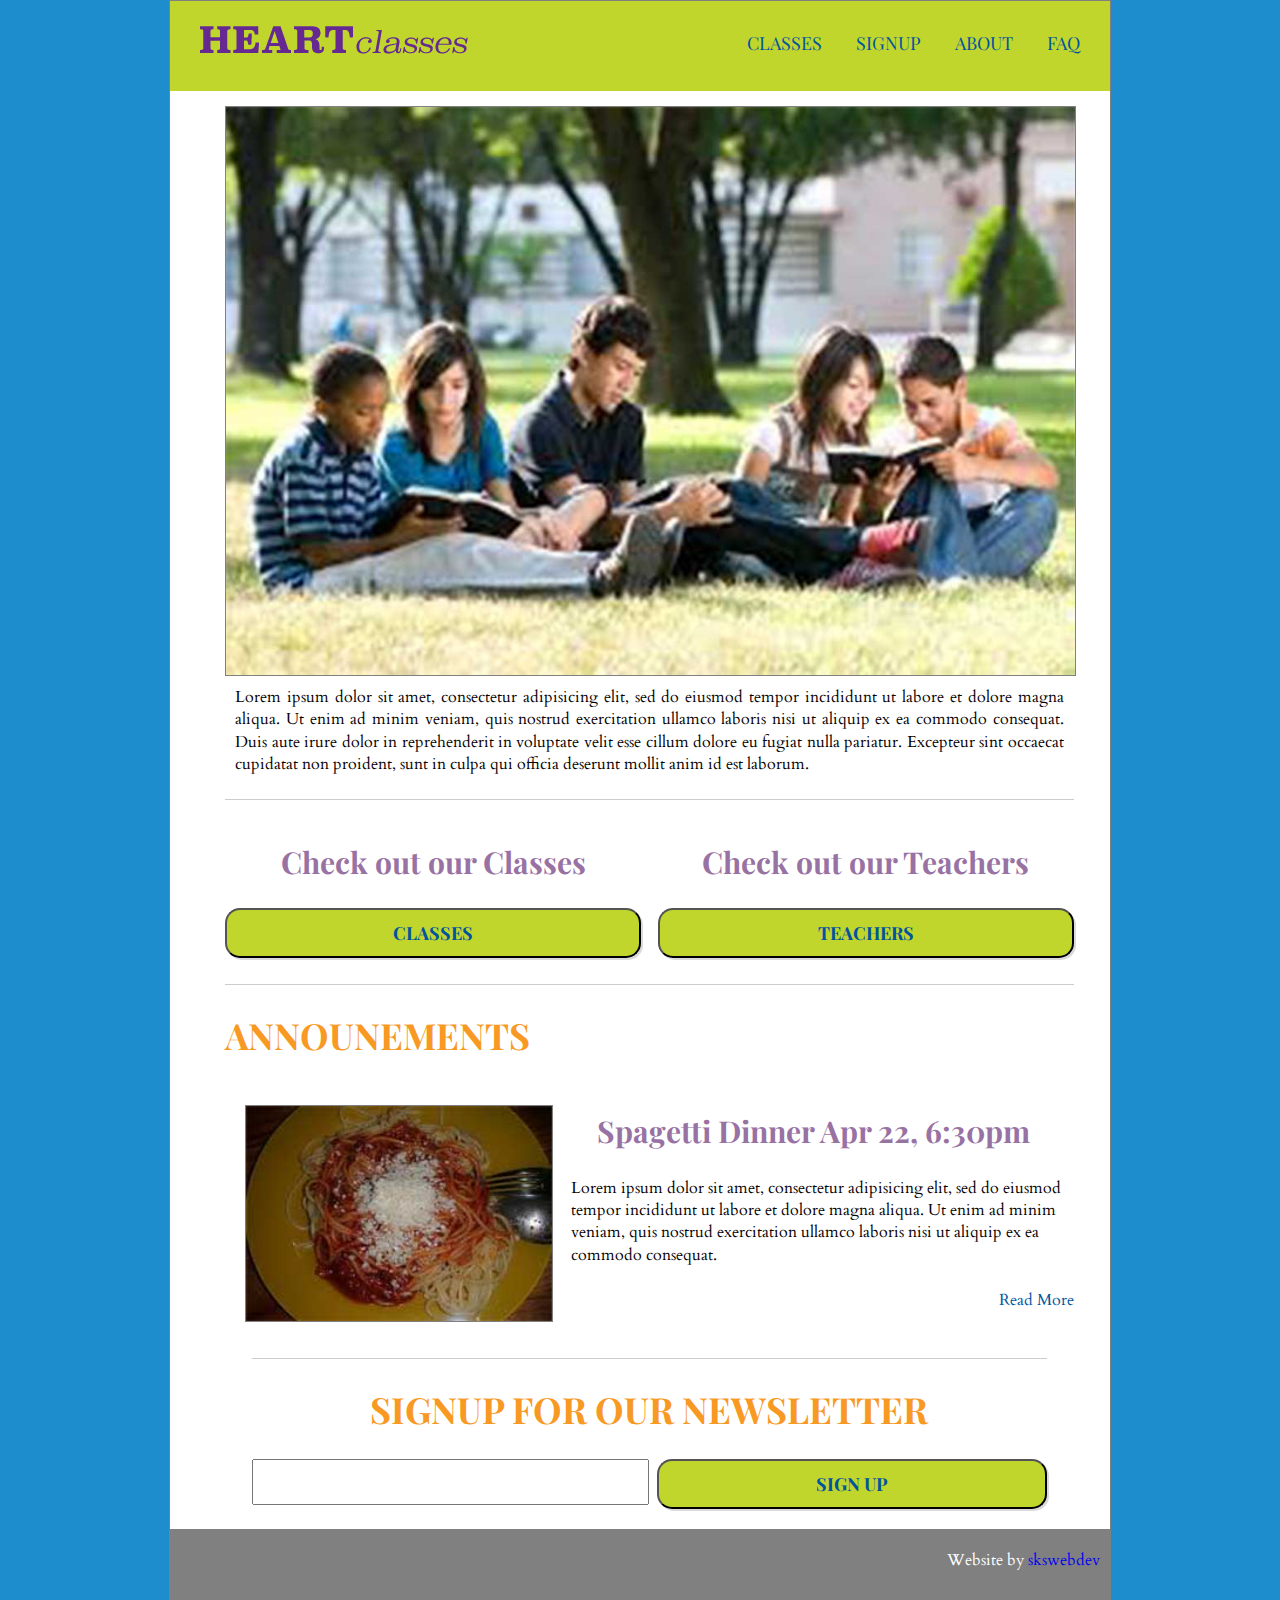
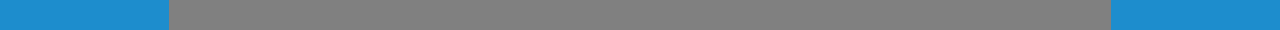
==== index.html @ 69784dd0 "Completed Project" ====
<!doctype html>
<html class="no-js" lang="">
<head>
    <meta charset="utf-8">
    <meta http-equiv="x-ua-compatible" content="ie=edge">
    <title></title>
    <meta name="description" content="">
    <meta name="viewport" content="width=device-width, initial-scale=1">

    <link rel="apple-touch-icon" href="apple-touch-icon.png">
    <!-- Place favicon.ico in the root directory -->


    <!--- Fonts --------------------------------- -->
    <link href='https://fonts.googleapis.com/css?family=Cardo:400,400italic,700' rel='stylesheet' type='text/css'>
    <link href="http://fonts.googleapis.com/css?family=Alice|Playfair+Display:900" rel="stylesheet" type="text/css" />

    <link rel="stylesheet" href="css/normalize.css">
    <link rel="stylesheet" href="css/main.css">
    <script src="js/vendor/modernizr-2.8.3.min.js"></script>
</head>

<body>

   <header>
    <div class="logo">
        <img src="img/logo.png">
    </div>

    <nav>
        <ul class="menu">
            <li><a href="classes/index.html">Classes</a></li>
            <li><a href="signup/index.html">Signup</a></li>
            <li><a href="about/index.html">About</a></li>
            <li><a href="about/faq.html">FAQ</a></li>
        </ul> 
        <div class="clear"></div>

    </nav>


</header>

<div class="main-content">

    <article class="home-page">
        <section class="hero-area">
            <img src="img/hero.jpg" alt="Students Studing">
            <p> Lorem ipsum dolor sit amet, consectetur adipisicing elit, sed do eiusmod
                tempor incididunt ut labore et dolore magna aliqua. Ut enim ad minim veniam,
                quis nostrud exercitation ullamco laboris nisi ut aliquip ex ea commodo
                consequat. Duis aute irure dolor in reprehenderit in voluptate velit esse
                cillum dolore eu fugiat nulla pariatur. Excepteur sint occaecat cupidatat non
                proident, sunt in culpa qui officia deserunt mollit anim id est laborum. </p>
                <hr>
                <div class="class-cta">
                    <h2>Check out our Classes</h2>
                    <input type="submit" class="btn" value="Classes" onclick="window.location.href='classes/index.html.html'" >
                </div>
                <div class="teacher-cta">
                    <h2>Check out our Teachers</h2>
                    <input type="submit" class="btn" value="Teachers" onclick="window.location.href='about/index.html'" >
                </div>
                <div class="clear"></div>
                <hr>
            </section>

            <section class="announcements">
                <h1> Announements </h1>
                <div class="announce-wrapper" >
                    <figure class="announce-pic">
                        <a href="announcements/ann1.html"><img src="img/spagetti.jpg" alt="Spagetti"></a>
                    </figure>
                    <div class="announce-title">
                        <a href="announcements/ann1.html"><h2> Spagetti Dinner Apr 22, 6:30pm </h2></a>
                    </div>
                    <div class="announce-text">
                        <p> Lorem ipsum dolor sit amet, consectetur adipisicing elit, sed do eiusmod
                        tempor incididunt ut labore et dolore magna aliqua. Ut enim ad minim veniam,
                        quis nostrud exercitation ullamco laboris nisi ut aliquip ex ea commodo
                        consequat. 
                        </p>
                        <div class="read-more">
                            <a href="announcements/ann1.html"><p>Read More </p></a>
                        </div>
                    </div>
                </div>
            </section>
            <div class="clear"></div>

        </article>

        <aside >
            <hr>
            <section class="newsletter-wrapper">
                <h1> Signup for our Newsletter </h1>
                <input type="text" class="email-input" >
                <input type="submit" class="btn" value="Sign Up">
            </section>
            <div class="clear"></div>
        </aside>
    </div>
    <footer>
    <p> Website by <a href="skswebdev.com">skswebdev</a></p>
    </footer>


        <script src="https://code.jquery.com/jquery-1.12.0.min.js"></script>
        <script>window.jQuery || document.write('<script src="js/vendor/jquery-1.12.0.min.js"><\/script>')</script>
        <script src="js/plugins.js"></script>
        <script src="js/main.js"></script>

        <!-- Google Analytics: change UA-XXXXX-X to be your site's ID. -->
        <script>
            (function(b,o,i,l,e,r){b.GoogleAnalyticsObject=l;b[l]||(b[l]=
                function(){(b[l].q=b[l].q||[]).push(arguments)});b[l].l=+new Date;
            e=o.createElement(i);r=o.getElementsByTagName(i)[0];
            e.src='https://www.google-analytics.com/analytics.js';
            r.parentNode.insertBefore(e,r)}(window,document,'script','ga'));
            ga('create','UA-XXXXX-X','auto');ga('send','pageview');
        </script>
    </body>
    </html>
---- css/main.css ----
/*! HTML5 Boilerplate v5.3.0 | MIT License | https://html5boilerplate.com/ */

/*
 * What follows is the result of much research on cross-browser styling.
 * Credit left inline and big thanks to Nicolas Gallagher, Jonathan Neal,
 * Kroc Camen, and the H5BP dev community and team.
 */

/* ==========================================================================
   Base styles: opinionated defaults
   ========================================================================== */

html {
    color: #222;
    font-size: 1em;
    line-height: 1.4;
}

/*
 * Remove text-shadow in selection highlight:
 * https://twitter.com/miketaylr/status/12228805301
 *
 * These selection rule sets have to be separate.
 * Customize the background color to match your design.
 */

::-moz-selection {
    background: #b3d4fc;
    text-shadow: none;
}

::selection {
    background: #b3d4fc;
    text-shadow: none;
}

/*
 * A better looking default horizontal rule
 */

hr {
    display: block;
    height: 1px;
    border: 0;
    border-top: 1px solid #ccc;
    margin: 1em 0;
    padding: 0;
}

/*
 * Remove the gap between audio, canvas, iframes,
 * images, videos and the bottom of their containers:
 * https://github.com/h5bp/html5-boilerplate/issues/440
 */

audio,
canvas,
iframe,
img,
svg,
video {
    vertical-align: middle;
}

/*
 * Remove default fieldset styles.
 */

fieldset {
    border: 0;
    margin: 0;
    padding: 0;
}

/*
 * Allow only vertical resizing of textareas.
 */

textarea {
    resize: vertical;
}

/* ==========================================================================
   Browser Upgrade Prompt
   ========================================================================== */

.browserupgrade {
    margin: 0.2em 0;
    background: #ccc;
    color: #000;
    padding: 0.2em 0;
}

/* ==========================================================================
   Author's custom styles
   ========================================================================== */



html {
    background-color:#1d8dcd;
}

body {
    max-width:940px;
    margin:0 auto;
    border:1px solid grey;
    background-color:white;
    font-size:16px;
    font-family: 'Playfair Display', serif;
}


h1 {
    font-size: 1.5em;
    color: #f89924;
    text-transform:uppercase;
  
    }


h2 {
    font-size: 1.25rem;
    color: #9972a4;


}

h3 {
    font-size 1rem;
    color:#00549e;
}

h4 {
    font-size 1rem;
    color:#c0d62d;
}

p {
    font-size:0.875rem;
    color:#050002;
    font-family:"Cardo",serif;
    font-weight: normal;
    margin: 0 0 23px 0;
}

ul {
   font-size:0.875rem;
    color:#050002;
    font-family:"Cardo",serif;
    font-weight: normal;
    margin: 0 0 23px 0; 
}

hr {
    color:purple;

}

a {
    text-decoration:none;
}


.main-content {
    width:94%;
    padding:0 6% 0 4%;
   

}

.img {
    width:100%;
    height:auto;
}

.btn {
    background-color:#c0d62d;
    color:#00549e;
    font-size:1.125rem;
    font-weight:bold;
    text-transform:uppercase;
    text-align: center;
    box-shadow:2px 2px 0px #DADADA;
    border:1px soild #DADADA;
    height:50px;
    width:100%;
    border-radius:15px;
 

}



.btn:hover{
    background-color:#ff00ff;
}

.clear {
    clear:both;
}

/* =========== HEADER =========================================================== */
header {

    
    background-color:#c0d62d;
    padding-top:15px;

    
}

.logo {
    width:90%;
    margin:0 auto;
    padding-bottom:10px;

}
nav {
    width:100%;
    background-color:#dddddd;
    background-color:white;
}

nav ul {
    margin-top:10px;
}

.menu {
    list-style: none;
}

.menu li {
    list-style-type:none;
    display:block; 
    margin-right:30px;
    padding:10px 0 10px 0;
    font-size:1.125rem;
    font-family: 'Playfair Display', serif;
    text-transform:uppercase;
    list-style-type:none;
    text-align:center;
    border-bottom:1px solid #dddddd;
}


.menu li a {
    color:#00549e;
}

.menu li a:hover {
    color:#ff00ff;
}


/* =========== HERO AREA =========================================================== */

.hero-area {
    width:100%;
}

.hero-area img {
    width:100%;
    margin-bottom:10px;
    border: 1px solid grey;
}

.hero-area p {
    text-align:justify;
    padding:0 10px;
}
.class-cta,
.teacher-cta{
    text-align:center;
     margin:10px 0;




}

.class-cta .btn,
.teacher-cta .btn {
    width:100%; 

}


/* =========== HOME PAGE =========================================================== */


article.home-page {
    width:96%;
    padding:0 2%;
}



/* =========== Announcements =========================================================== */
.announcements {
    
}

.announcements h1 {
      text-transform:uppercase;
}

.announcements h2:hover {
    color:#ff00ff;
   
}
.announce-wrapper {
    width:100%;
}



.announce-pic {
   width:33%;
   float:left;
   margin:0 auto;
}

.announce-pic img {
    width:100%;
    border:1px solid grey;
}

.announce-title {
    width:62%;
    float:left;
    padding-left:10px;
}

.announce-text {
    display:none;
}

.announcement-page .announce-pic {
    width:100%;
    float:clear;
}


.announcement-page .announce-title {
    width:100%;
    float:clear;
}

.announcement-page .announce-text{
   display:block;
}



 /* =========== Class List =========================================================== */
}
.class-list-page {
    width:100%;
}

.date-time h2 {
    color:#ff00ff;
}

.material-wrapper h3,
.detail-wrapper h3{
    color:  #f89924;
    text-decoration:underline;
}

.detail-wrapper p {
    text-align:justify;
}


/* =========== Class Details =========================================================== */

.class-detail-page h1 {
    text-transform:uppercase;  
}

.class-detail-page h2 {
    text-decoration:underline;
    color:#ff00ff;
    margin: 0px;


}

.day-wrapper {
    width:100%;
    padding:10px;
   
}
.individual-class {
   
  
}
.class-name {
    width:40%;
    float:left;
}

.class-name p {
     font-size:1.125rem; 
     text-align:left;
  
}

.move-over {
    padding-left:10px;
}

.see-input {

    float:left;
    padding-left: 4%;
}

.see-input .btn {
    text-transform:none;
    font-size:1rem;
    height:75%;
    margin-top:10px;
}

/* =========== About Page =========================================================== */

.about-page {
    width:100%;
}

.map-container {
    position: relative;
    padding-bottom: 75%;
    height: 0;
    overflow: hidden;
}
 
.map-container iframe {
    position: absolute;
    top:0;
    left: 0;
    width: 100%;
    height: 100%;
}

.team-bio {
    display:none;
}

.bio {
    margin-bottom:15px;
}

.bio a {
    color:#00549e;
    font-weight:700;

}

.bio a:hover {
    color:#ff00ff;
}



#team-img-teacher1 {
    background-image:url('../img/teacher1.jpg');
}

#team-img-teacher2 {
    background-image:url('../img/teacher2.jpg');
}

#team-img-teacher3 {
    background-image:url('../img/teacher3.jpg');
}

#team-img-teacher4 {
    background-image:url('../img/teacher4.jpg');
}

#team-img-teacher5 {
    background-image:url('../img/teacher5.jpg');
}

#team-img-teacher6 {
    background-image:url('../img/teacher6.jpg');
}

.team-img{
    background-position:center;
    background-size:cover;
    background-repeat:no-repeat;
    width:30%;
    padding-bottom:30%;
    float:left;
    margin-right:20px;
    border:1px solid #ccc;
}

 /* =========== Teachers  =========================================================== */

.teachers-page {
    width:100%;
}

.teachers-page .team-img{
    background-position:center;
    background-size:cover;
    background-repeat:no-repeat;
    width:50%;
    padding-bottom:50%;
    float:left;
    margin-right:20px;
    border:1px solid #ccc;
}

.teacher-text p{
    text-align:justify;
}


/* =========== NewsLetter =========================================================== */
aside {
    width:90%;
    margin: 0 auto;
    text-align:center;
    margin-bottom:10px;
}

.email-input{
  width:90%;
   margin-bottom:10px;
   height:40px;
   color:light-grey;
}

.newsletter-wrapper .btn {
    margin-bottom:10px;
}

/* =========== Signup =========================================================== */

.signup-page {
    width:100%;
    margin-bottom:10px;
}

.signup-page .btn {
    width:90%;
    margin-top:10px;
}


/* =========== NewsLetter =========================================================== */
footer {
    height:100px;
    background-color:grey;
    width:100%;
   
   
}

footer p{
    margin:20px 10px 0 0px;
    color:white;
    float:right;
}

/* ==========================================================================
   Helper classes
   ========================================================================== */

/*
 * Hide visually and from screen readers
 */

.hidden {
    display: none !important;
}

/*
 * Hide only visually, but have it available for screen readers:
 * http://snook.ca/archives/html_and_css/hiding-content-for-accessibility
 */

.visuallyhidden {
    border: 0;
    clip: rect(0 0 0 0);
    height: 1px;
    margin: -1px;
    overflow: hidden;
    padding: 0;
    position: absolute;
    width: 1px;
}

/*
 * Extends the .visuallyhidden class to allow the element
 * to be focusable when navigated to via the keyboard:
 * https://www.drupal.org/node/897638
 */

.visuallyhidden.focusable:active,
.visuallyhidden.focusable:focus {
    clip: auto;
    height: auto;
    margin: 0;
    overflow: visible;
    position: static;
    width: auto;
}

/*
 * Hide visually and from screen readers, but maintain layout
 */

.invisible {
    visibility: hidden;
}

/*
 * Clearfix: contain floats
 *
 * For modern browsers
 * 1. The space content is one way to avoid an Opera bug when the
 *    `contenteditable` attribute is included anywhere else in the document.
 *    Otherwise it causes space to appear at the top and bottom of elements
 *    that receive the `clearfix` class.
 * 2. The use of `table` rather than `block` is only necessary if using
 *    `:before` to contain the top-margins of child elements.
 */

.clearfix:before,
.clearfix:after {
    content: " "; /* 1 */
    display: table; /* 2 */
}

.clearfix:after {
    clear: both;
}

/* ==========================================================================
   EXAMPLE Media Queries for Responsive Design.
   These examples override the primary ('mobile first') styles.
   Modify as content requires.
   ========================================================================== */
/* =============================== */
/* =========== TABLET ============ */
/* =============================== */
@media (min-width:768px) {

    h2 {
        font-size: 1.3125 rem;
    }

    h3 {
        font-size 1.125rem;
        
    }

    h4 {
        font-size 1rem;
    }

    p {
        font-size:1rem;

    }

  header {

    height:50px;
    padding: 20px 0;
    background-color:#c0d62d;
    margin-bottom:15px;
}

    .logo {
        width:35%;
        float:left;
        margin-top:5px;
        margin-left:30px;
    }
    nav {
        width:60%;
        float:right;
        background-color:#c0d62d;
    }

    nav ul {
       margin-top:10px;
    }

    .menu {
        list-style: none;
        float:right;
      
        
       
    }
    .menu li {
        list-style-type:none;
        display:inline; 
        margin-right:30px;
        border:none;
        font-size:1.125rem;
        font-family: 'Playfair Display', serif;
    }


    .menu li a {
        color:#00549e;

    }

    .menu li a:hover {
        color:#ff00ff;
    }





    /* =========== HEADER =========================================================== */

    .class-cta {
        width:49%;
        float:left;
        margin-top:0px
    }

    .teacher-cta{
        width:49%;
        float:right;
        margin-top:0px;
    }


    .announce-pic {
        width:36%;
        float:left;
        margin:0 auto;
        padding:20px;
    }
 /* =========== HEADER =========================================================== */
    .announce-title {
        width:55%;
        float:left;
        text-align:center;
    }

    .announce-text {
        display:block;
    }


    .read-more {
        float:right;
    }

    .read-more p {
        color:#00549e;
    }

    .announcement-page .announce-pic {
        float:left;
        width:50%;
    }

    .announce-text-wrapper {

        background-color:yellow;
    }


    .announce-text-wrapper .announce-text {
        width:100%;
        clear:both;
    }

    /* =========== About =========================================================== */


    .map-container {
        position: relative;
        padding-bottom: 37.5%;
        height: 0;
        overflow: hidden;
        float:right;
        width:50%;
    }

    .map-container iframe {
        position: absolute;
        top:0;
        left: 0;
        width: 100%;
        height: 100%;
    }


    .address {
        width:50%;
        float:left;
    }

    .bio {
        width:33.3%;
        float:left;
    }

    .team-name {
        clear:both;
    }

    .team-img{

        width:50%;
        padding-bottom:50%;

    }


    /* =========== Teachers  =========================================================== */



    .teachers-page .team-img{

        width:30%;
        padding-bottom:30%;

    }


    /* =========== NewsLetter =========================================================== */

    .email-input{
        width:49%;
        float:left;
    }

    .newsletter-wrapper .btn {

        width:49%;
        float:right;
    }

 /* =========== Classes =========================================================== */
 .day-wrapper {
 width:47%;
float:left;

}
/* =========== Signup =========================================================== */

.signup-page {
    width:100%;
    margin-bottom:30px;
}

.signup-page .btn {
   
}

.signup-page input {
    width:90%;
}

.submit-wrapper {
    width:50%;
    margin: 0 auto;
}

.input-wrapper {
    width:50%;
    float:left;
}


}
/* =========== DESKTOP ============ */

@media (min-width:940px) {
    html {
        background-color:#1d8dcd;
    }

    body {
        max-width:940px;
        margin:0 auto;
        border:1px solid grey;
        background-color:white;

    }

    h1 {
        font-size:2.25rem;
    }

    h2 {
        font-size: 1.875rem;

    }

    h3 {
        font-size :1.3125rem;
    }

    h4 {
        font-size 1rem;
        color:#c0d62d;
    }


    /* =========== About =========================================================== */


    .bio {
        width:25%;
        float:left;
    }


    .team-img{

        width:50%;
        padding-bottom:50%;

    }

}



/* ==========================================================================
   Print styles.
   Inlined to avoid the additional HTTP request:
   http://www.phpied.com/delay-loading-your-print-css/
   ========================================================================== */

@media print {
    *,
    *:before,
    *:after,
    *:first-letter,
    *:first-line {
        background: transparent !important;
        color: #000 !important; /* Black prints faster:
                                   http://www.sanbeiji.com/archives/953 */
        box-shadow: none !important;
        text-shadow: none !important;
    }

    a,
    a:visited {
        text-decoration: underline;
    }

    a[href]:after {
        content: " (" attr(href) ")";
    }

    abbr[title]:after {
        content: " (" attr(title) ")";
    }

    /*
     * Don't show links that are fragment identifiers,
     * or use the `javascript:` pseudo protocol
     */

    a[href^="#"]:after,
    a[href^="javascript:"]:after {
        content: "";
    }

    pre,
    blockquote {
        border: 1px solid #999;
        page-break-inside: avoid;
    }

    /*
     * Printing Tables:
     * http://css-discuss.incutio.com/wiki/Printing_Tables
     */

    thead {
        display: table-header-group;
    }

    tr,
    img {
        page-break-inside: avoid;
    }

    img {
        max-width: 100% !important;
    }

    p,
    h2,
    h3 {
        orphans: 3;
        widows: 3;
    }

    h2,
    h3 {
        page-break-after: avoid;
    }
}
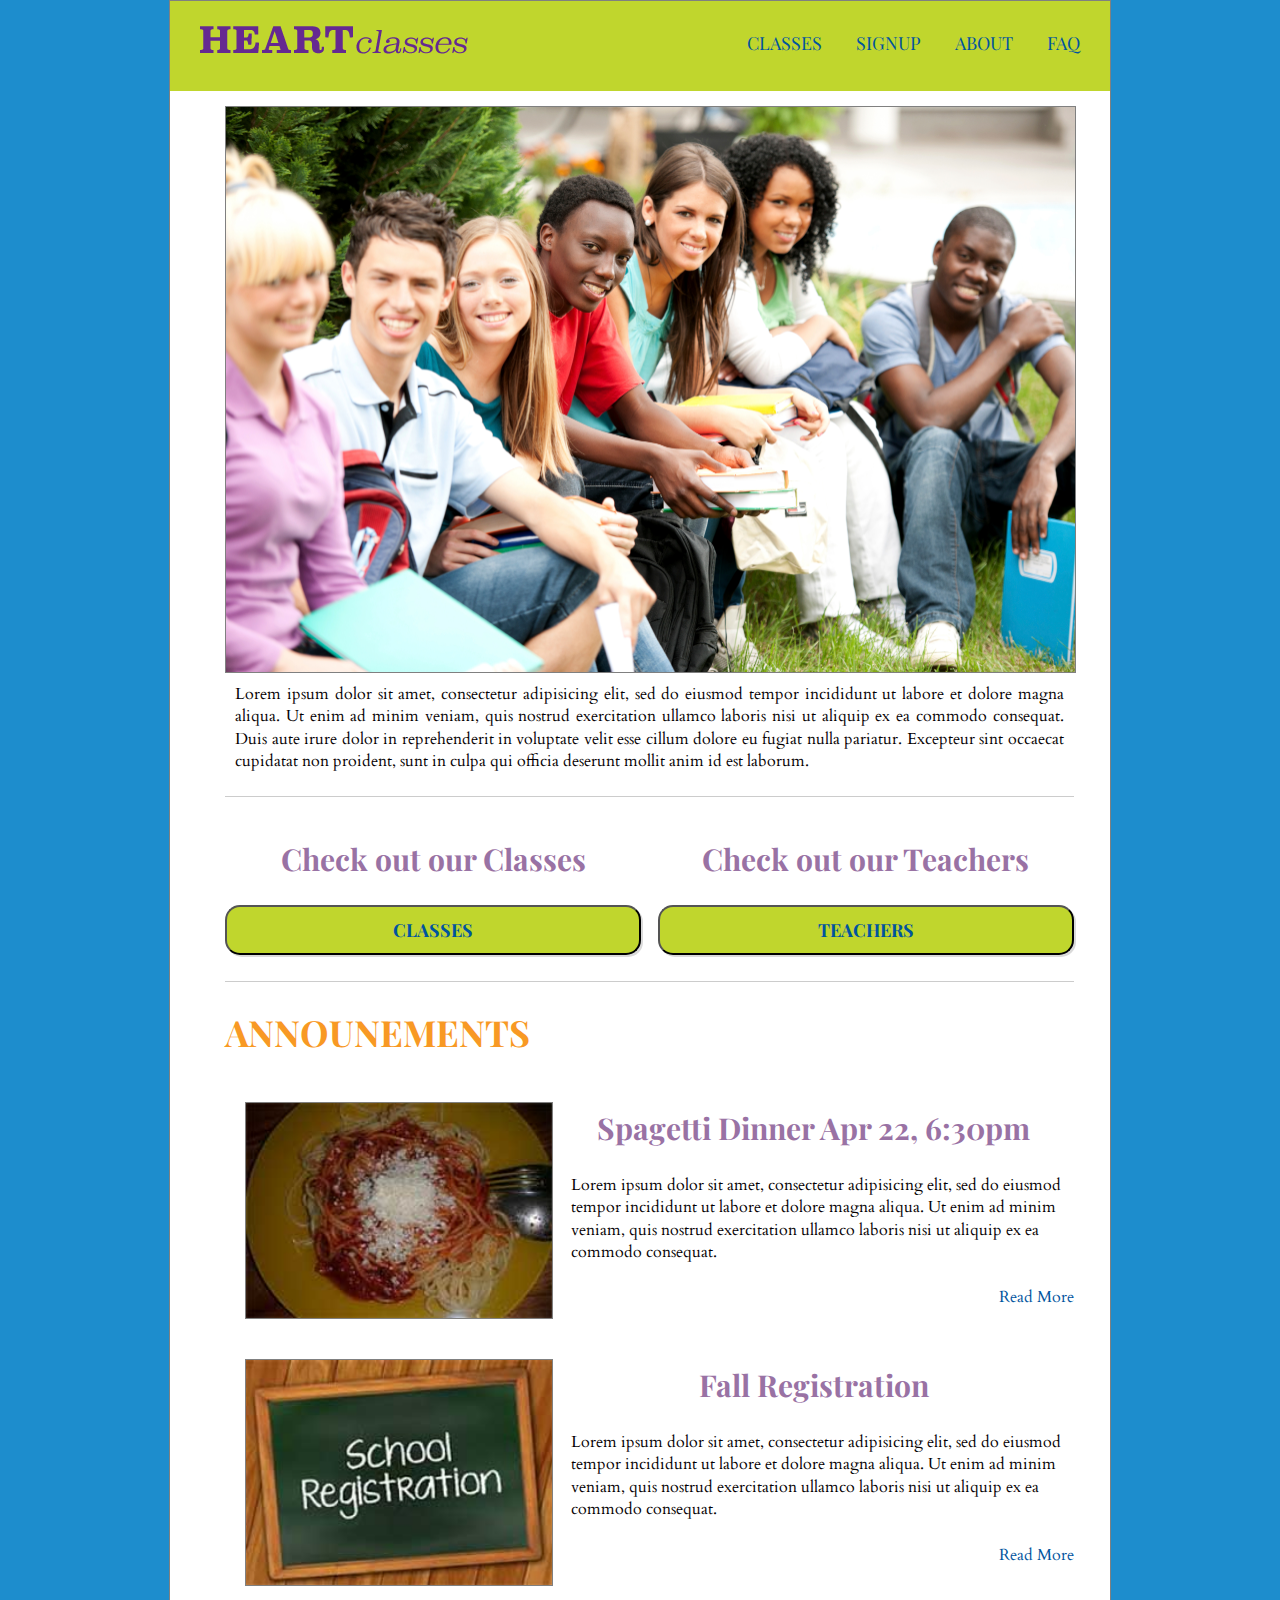
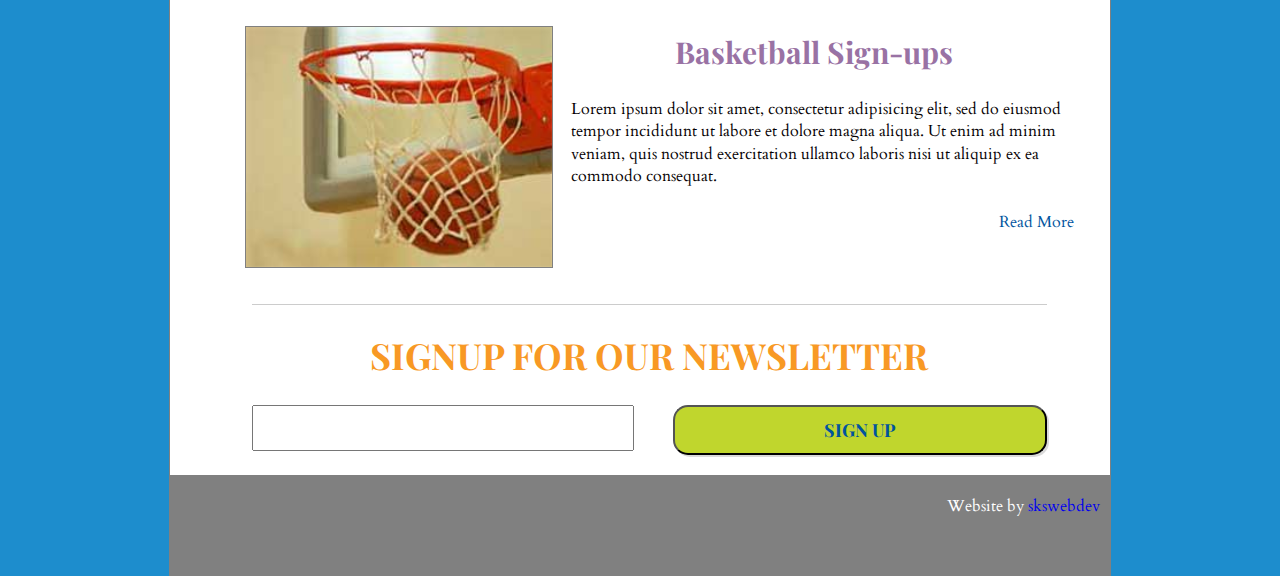
==== commit 2f0c9a3f: "Change out pictures, fixed some 404 links" ====
--- a/index.html
+++ b/index.html
@@ -55,7 +55,7 @@
                 <hr>
                 <div class="class-cta">
                     <h2>Check out our Classes</h2>
-                    <input type="submit" class="btn" value="Classes" onclick="window.location.href='classes/index.html.html'" >
+                    <input type="submit" class="btn" value="Classes" onclick="window.location.href='classes/index.html'" >
                 </div>
                 <div class="teacher-cta">
                     <h2>Check out our Teachers</h2>
@@ -72,7 +72,7 @@
                         <a href="announcements/ann1.html"><img src="img/spagetti.jpg" alt="Spagetti"></a>
                     </figure>
                     <div class="announce-title">
-                        <a href="announcements/ann1.html"><h2> Spagetti Dinner Apr 22, 6:30pm </h2></a>
+                        <a href="announcements/index.html"><h2> Spagetti Dinner Apr 22, 6:30pm </h2></a>
                     </div>
                     <div class="announce-text">
                         <p> Lorem ipsum dolor sit amet, consectetur adipisicing elit, sed do eiusmod
@@ -81,7 +81,45 @@
                         consequat. 
                         </p>
                         <div class="read-more">
-                            <a href="announcements/ann1.html"><p>Read More </p></a>
+                            <a href="announcements/index.html"><p>Read More </p></a>
+                        </div>
+                    </div>
+                </div>
+                <div class="clear"></div>
+                 <div class="announce-wrapper" >
+                    <figure class="announce-pic">
+                        <a href="announcements/index.html"><img src="img/registration.jpg" alt="Spagetti"></a>
+                    </figure>
+                    <div class="announce-title">
+                        <a href="announcements/index.html"><h2> Fall Registration </h2></a>
+                    </div>
+                    <div class="announce-text">
+                        <p> Lorem ipsum dolor sit amet, consectetur adipisicing elit, sed do eiusmod
+                        tempor incididunt ut labore et dolore magna aliqua. Ut enim ad minim veniam,
+                        quis nostrud exercitation ullamco laboris nisi ut aliquip ex ea commodo
+                        consequat. 
+                        </p>
+                        <div class="read-more">
+                            <a href="announcements/index.html"><p>Read More </p></a>
+                        </div>
+                    </div>
+                </div>
+                <div class="clear"></div>
+                <div class="announce-wrapper" >
+                    <figure class="announce-pic">
+                        <a href="announcements/index.html"><img src="img/basketball.jpg" alt="Spagetti"></a>
+                    </figure>
+                    <div class="announce-title">
+                        <a href="announcements/index.html"><h2> Basketball Sign-ups </h2></a>
+                    </div>
+                    <div class="announce-text">
+                        <p> Lorem ipsum dolor sit amet, consectetur adipisicing elit, sed do eiusmod
+                        tempor incididunt ut labore et dolore magna aliqua. Ut enim ad minim veniam,
+                        quis nostrud exercitation ullamco laboris nisi ut aliquip ex ea commodo
+                        consequat. 
+                        </p>
+                        <div class="read-more">
+                            <a href="announcements/index.html"><p>Read More </p></a>
                         </div>
                     </div>
                 </div>
@@ -101,7 +139,7 @@
         </aside>
     </div>
     <footer>
-    <p> Website by <a href="skswebdev.com">skswebdev</a></p>
+    <p> Website by <a href="http://skswebdev.com/">skswebdev</a></p>
     </footer>
 
 
--- a/css/main.css
+++ b/css/main.css
@@ -774,7 +774,7 @@
 
     .announce-text-wrapper {
 
-        background-color:yellow;
+       
     }
 
 
@@ -841,13 +841,13 @@
     /* =========== NewsLetter =========================================================== */
 
     .email-input{
-        width:49%;
+        width:47%;
         float:left;
-    }
+       }
 
     .newsletter-wrapper .btn {
 
-        width:49%;
+        width:47%;
         float:right;
     }
 
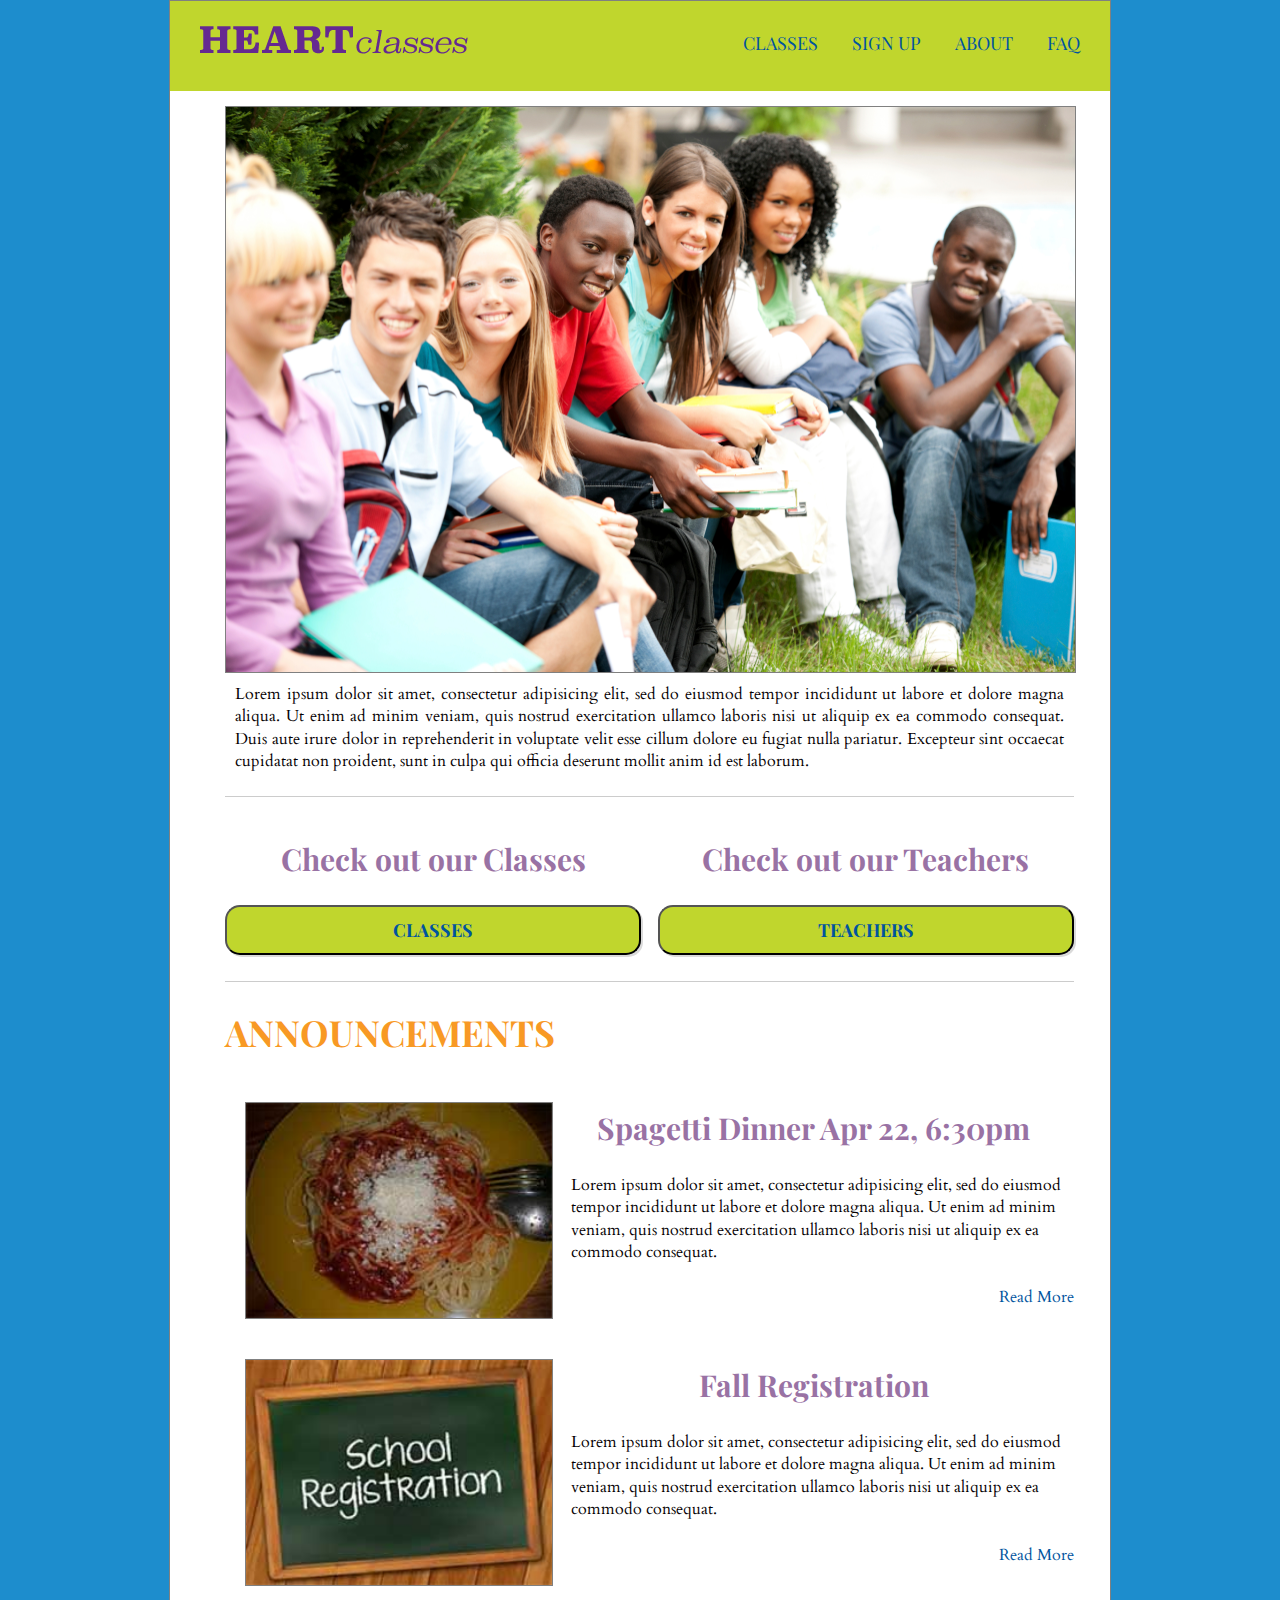
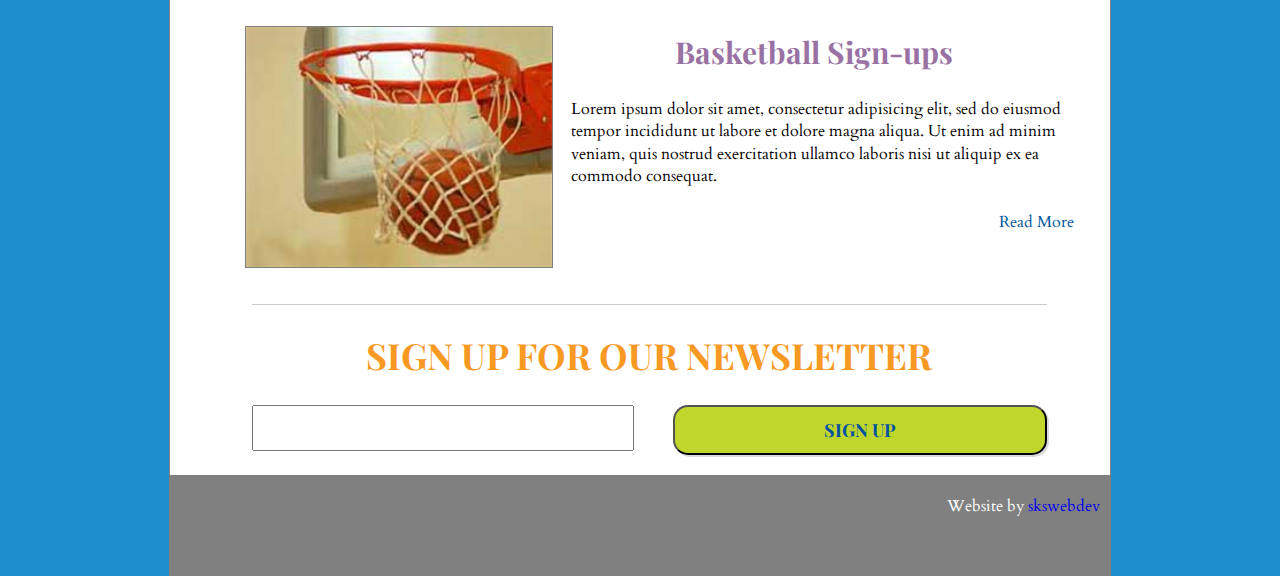
==== commit 0164a36c: "Added font awesome icons, spell checked" ====
--- a/index.html
+++ b/index.html
@@ -16,7 +16,7 @@
     <link href="http://fonts.googleapis.com/css?family=Alice|Playfair+Display:900" rel="stylesheet" type="text/css" />
 
     <link rel="stylesheet" href="css/normalize.css">
-    <link rel="stylesheet" href="css/main.css">
+    <link rel="stylesheet" href="css/main2.css">
     <script src="js/vendor/modernizr-2.8.3.min.js"></script>
 </head>
 
@@ -30,7 +30,7 @@
     <nav>
         <ul class="menu">
             <li><a href="classes/index.html">Classes</a></li>
-            <li><a href="signup/index.html">Signup</a></li>
+            <li><a href="signup/index.html">Sign Up</a></li>
             <li><a href="about/index.html">About</a></li>
             <li><a href="about/faq.html">FAQ</a></li>
         </ul> 
@@ -66,7 +66,7 @@
             </section>
 
             <section class="announcements">
-                <h1> Announements </h1>
+                <h1> Announcements </h1>
                 <div class="announce-wrapper" >
                     <figure class="announce-pic">
                         <a href="announcements/ann1.html"><img src="img/spagetti.jpg" alt="Spagetti"></a>
@@ -131,7 +131,7 @@
         <aside >
             <hr>
             <section class="newsletter-wrapper">
-                <h1> Signup for our Newsletter </h1>
+                <h1> Sign Up for our Newsletter </h1>
                 <input type="text" class="email-input" >
                 <input type="submit" class="btn" value="Sign Up">
             </section>
--- a/css/main2.css
+++ b/css/main2.css
@@ -0,0 +1,1018 @@
+/*! HTML5 Boilerplate v5.3.0 | MIT License | https://html5boilerplate.com/ */
+
+/*
+ * What follows is the result of much research on cross-browser styling.
+ * Credit left inline and big thanks to Nicolas Gallagher, Jonathan Neal,
+ * Kroc Camen, and the H5BP dev community and team.
+ */
+
+/* ==========================================================================
+   Base styles: opinionated defaults
+   ========================================================================== */
+
+html {
+    color: #222;
+    font-size: 1em;
+    line-height: 1.4;
+}
+
+/*
+ * Remove text-shadow in selection highlight:
+ * https://twitter.com/miketaylr/status/12228805301
+ *
+ * These selection rule sets have to be separate.
+ * Customize the background color to match your design.
+ */
+
+::-moz-selection {
+    background: #b3d4fc;
+    text-shadow: none;
+}
+
+::selection {
+    background: #b3d4fc;
+    text-shadow: none;
+}
+
+/*
+ * A better looking default horizontal rule
+ */
+
+hr {
+    display: block;
+    height: 1px;
+    border: 0;
+    border-top: 1px solid #ccc;
+    margin: 1em 0;
+    padding: 0;
+}
+
+/*
+ * Remove the gap between audio, canvas, iframes,
+ * images, videos and the bottom of their containers:
+ * https://github.com/h5bp/html5-boilerplate/issues/440
+ */
+
+audio,
+canvas,
+iframe,
+img,
+svg,
+video {
+    vertical-align: middle;
+}
+
+/*
+ * Remove default fieldset styles.
+ */
+
+fieldset {
+    border: 0;
+    margin: 0;
+    padding: 0;
+}
+
+/*
+ * Allow only vertical resizing of textareas.
+ */
+
+textarea {
+    resize: vertical;
+}
+
+/* ==========================================================================
+   Browser Upgrade Prompt
+   ========================================================================== */
+
+.browserupgrade {
+    margin: 0.2em 0;
+    background: #ccc;
+    color: #000;
+    padding: 0.2em 0;
+}
+
+/* ==========================================================================
+   Author's custom styles
+   ========================================================================== */
+
+
+
+html {
+    background-color:#1d8dcd;
+}
+
+body {
+    max-width:940px;
+    margin:0 auto;
+    border:1px solid grey;
+    background-color:white;
+    font-size:16px;
+    font-family: 'Playfair Display', serif;
+}
+
+
+h1 {
+    font-size: 1.5em;
+    color: #f89924;
+    text-transform:uppercase;
+  
+    }
+
+
+h2 {
+    font-size: 1.25rem;
+    color: #9972a4;
+
+
+}
+
+h3 {
+    font-size 1rem;
+    color:#00549e;
+}
+
+h4 {
+    font-size 1rem;
+    color:#c0d62d;
+}
+
+p {
+    font-size:0.875rem;
+    color:#050002;
+    font-family:"Cardo",serif;
+    font-weight: normal;
+    margin: 0 0 23px 0;
+}
+
+ul {
+   font-size:0.875rem;
+    color:#050002;
+    font-family:"Cardo",serif;
+    font-weight: normal;
+    margin: 0 0 23px 0; 
+}
+
+hr {
+    color:purple;
+
+}
+
+a {
+    text-decoration:none;
+}
+
+
+.main-content {
+    width:94%;
+    padding:0 6% 0 4%;
+   
+
+}
+
+.img {
+    width:100%;
+    height:auto;
+}
+
+.btn {
+    background-color:#c0d62d;
+    color:#00549e;
+    font-size:1.125rem;
+    font-weight:bold;
+    text-transform:uppercase;
+    text-align: center;
+    box-shadow:2px 2px 0px #DADADA;
+    border:1px soild #DADADA;
+    height:50px;
+    width:100%;
+    border-radius:15px;
+ 
+
+}
+
+
+
+.btn:hover{
+    background-color:#ff00ff;
+}
+
+.clear {
+    clear:both;
+}
+
+/* =========== HEADER =========================================================== */
+header {
+
+    
+    background-color:#c0d62d;
+    padding-top:15px;
+
+    
+}
+
+.logo {
+    width:90%;
+    margin:0 auto;
+    padding-bottom:10px;
+
+}
+nav {
+    width:100%;
+    background-color:#dddddd;
+    background-color:white;
+}
+
+nav ul {
+    margin-top:10px;
+}
+
+.menu {
+    list-style: none;
+}
+
+.menu li {
+    list-style-type:none;
+    display:block; 
+    margin-right:30px;
+    padding:10px 0 10px 0;
+    font-size:1.125rem;
+    font-family: 'Playfair Display', serif;
+    text-transform:uppercase;
+    list-style-type:none;
+    text-align:center;
+    border-bottom:1px solid #dddddd;
+}
+
+
+.menu li a {
+    color:#00549e;
+}
+
+.menu li a:hover {
+    color:#ff00ff;
+}
+
+
+/* =========== HERO AREA =========================================================== */
+
+.hero-area {
+    width:100%;
+}
+
+.hero-area img {
+    width:100%;
+    margin-bottom:10px;
+    border: 1px solid grey;
+}
+
+.hero-area p {
+    text-align:justify;
+    padding:0 10px;
+}
+.class-cta,
+.teacher-cta{
+    text-align:center;
+     margin:10px 0;
+
+
+
+
+}
+
+.class-cta .btn,
+.teacher-cta .btn {
+    width:100%; 
+
+}
+
+
+/* =========== HOME PAGE =========================================================== */
+
+
+article.home-page {
+    width:96%;
+    padding:0 2%;
+}
+
+
+
+/* =========== Announcements =========================================================== */
+.announcements {
+    
+}
+
+.announcements h1 {
+      text-transform:uppercase;
+}
+
+.announcements h2:hover {
+    color:#ff00ff;
+   
+}
+.announce-wrapper {
+    width:100%;
+}
+
+
+
+.announce-pic {
+   width:33%;
+   float:left;
+   margin:0 auto;
+}
+
+.announce-pic img {
+    width:100%;
+    border:1px solid grey;
+}
+
+.announce-title {
+    width:62%;
+    float:left;
+    padding-left:10px;
+}
+
+.announce-text {
+    display:none;
+}
+
+.announcement-page .announce-pic {
+    width:100%;
+    float:clear;
+}
+
+
+.announcement-page .announce-title {
+    width:100%;
+    float:clear;
+}
+
+.announcement-page .announce-text{
+   display:block;
+}
+
+
+
+ /* =========== Class List =========================================================== */
+}
+.class-list-page {
+    width:100%;
+}
+
+.date-time h2 {
+    color:#ff00ff;
+}
+
+.material-wrapper h3,
+.detail-wrapper h3{
+    color:  #f89924;
+    text-decoration:underline;
+}
+
+.detail-wrapper p {
+    text-align:justify;
+}
+
+
+/* =========== Class Details =========================================================== */
+
+.class-detail-page h1 {
+    text-transform:uppercase;  
+}
+
+.class-detail-page h2 {
+    text-decoration:underline;
+    color:#ff00ff;
+    margin: 0px;
+
+
+}
+
+.day-wrapper {
+    width:100%;
+    padding:10px;
+   
+}
+.individual-class {
+   
+  
+}
+.class-name {
+    width:40%;
+    float:left;
+}
+
+.class-name p {
+     font-size:1.125rem; 
+     text-align:left;
+  
+}
+
+.move-over {
+    padding-left:10px;
+}
+
+.see-input {
+
+    float:left;
+    padding-left: 4%;
+}
+
+.see-input .btn {
+    text-transform:none;
+    font-size:1rem;
+    height:75%;
+    margin-top:10px;
+}
+
+/* =========== About Page =========================================================== */
+
+.about-page {
+    width:100%;
+}
+
+.map-container {
+    position: relative;
+    padding-bottom: 75%;
+    height: 0;
+    overflow: hidden;
+}
+ 
+.map-container iframe {
+    position: absolute;
+    top:0;
+    left: 0;
+    width: 100%;
+    height: 100%;
+}
+
+.team-bio {
+    display:none;
+}
+
+.bio {
+    margin-bottom:15px;
+}
+
+.bio a {
+    color:#00549e;
+    font-weight:700;
+
+}
+
+.bio a:hover {
+    color:#ff00ff;
+}
+
+
+
+#team-img-teacher1 {
+    background-image:url('../img/teacher1.jpg');
+}
+
+#team-img-teacher2 {
+    background-image:url('../img/teacher2.jpg');
+}
+
+#team-img-teacher3 {
+    background-image:url('../img/teacher3.jpg');
+}
+
+#team-img-teacher4 {
+    background-image:url('../img/teacher4.jpg');
+}
+
+#team-img-teacher5 {
+    background-image:url('../img/teacher5.jpg');
+}
+
+#team-img-teacher6 {
+    background-image:url('../img/teacher6.jpg');
+}
+
+.team-img{
+    background-position:center;
+    background-size:cover;
+    background-repeat:no-repeat;
+    width:30%;
+    padding-bottom:30%;
+    float:left;
+    margin-right:20px;
+    border:1px solid #ccc;
+}
+
+ /* =========== Teachers  =========================================================== */
+
+.teachers-page {
+    width:100%;
+}
+
+.teachers-page .team-img{
+    background-position:center;
+    background-size:cover;
+    background-repeat:no-repeat;
+    width:50%;
+    padding-bottom:50%;
+    float:left;
+    margin-right:20px;
+    border:1px solid #ccc;
+}
+
+.teacher-text p{
+    text-align:justify;
+}
+
+
+/* =========== NewsLetter =========================================================== */
+aside {
+    width:90%;
+    margin: 0 auto;
+    text-align:center;
+    margin-bottom:10px;
+}
+
+.email-input{
+  width:90%;
+   margin-bottom:10px;
+   height:40px;
+   color:light-grey;
+}
+
+.newsletter-wrapper .btn {
+    margin-bottom:10px;
+}
+
+/* =========== Signup =========================================================== */
+
+.signup-page {
+    width:100%;
+    margin-bottom:10px;
+}
+
+.signup-page .btn {
+    width:90%;
+    margin-top:10px;
+}
+
+
+/* =========== NewsLetter =========================================================== */
+footer {
+    height:100px;
+    background-color:grey;
+    width:100%;
+   
+   
+}
+
+footer p{
+    margin:20px 10px 0 0px;
+    color:white;
+    float:right;
+}
+
+/* ==========================================================================
+   Helper classes
+   ========================================================================== */
+
+/*
+ * Hide visually and from screen readers
+ */
+
+.hidden {
+    display: none !important;
+}
+
+/*
+ * Hide only visually, but have it available for screen readers:
+ * http://snook.ca/archives/html_and_css/hiding-content-for-accessibility
+ */
+
+.visuallyhidden {
+    border: 0;
+    clip: rect(0 0 0 0);
+    height: 1px;
+    margin: -1px;
+    overflow: hidden;
+    padding: 0;
+    position: absolute;
+    width: 1px;
+}
+
+/*
+ * Extends the .visuallyhidden class to allow the element
+ * to be focusable when navigated to via the keyboard:
+ * https://www.drupal.org/node/897638
+ */
+
+.visuallyhidden.focusable:active,
+.visuallyhidden.focusable:focus {
+    clip: auto;
+    height: auto;
+    margin: 0;
+    overflow: visible;
+    position: static;
+    width: auto;
+}
+
+/*
+ * Hide visually and from screen readers, but maintain layout
+ */
+
+.invisible {
+    visibility: hidden;
+}
+
+/*
+ * Clearfix: contain floats
+ *
+ * For modern browsers
+ * 1. The space content is one way to avoid an Opera bug when the
+ *    `contenteditable` attribute is included anywhere else in the document.
+ *    Otherwise it causes space to appear at the top and bottom of elements
+ *    that receive the `clearfix` class.
+ * 2. The use of `table` rather than `block` is only necessary if using
+ *    `:before` to contain the top-margins of child elements.
+ */
+
+.clearfix:before,
+.clearfix:after {
+    content: " "; /* 1 */
+    display: table; /* 2 */
+}
+
+.clearfix:after {
+    clear: both;
+}
+
+/* ==========================================================================
+   EXAMPLE Media Queries for Responsive Design.
+   These examples override the primary ('mobile first') styles.
+   Modify as content requires.
+   ========================================================================== */
+/* =============================== */
+/* =========== TABLET ============ */
+/* =============================== */
+@media (min-width:768px) {
+
+    h2 {
+        font-size: 1.3125 rem;
+    }
+
+    h3 {
+        font-size 1.125rem;
+        
+    }
+
+    h4 {
+        font-size 1rem;
+    }
+
+    p {
+        font-size:1rem;
+
+    }
+
+  header {
+
+    height:50px;
+    padding: 20px 0;
+    background-color:#c0d62d;
+    margin-bottom:15px;
+}
+
+    .logo {
+        width:35%;
+        float:left;
+        margin-top:5px;
+        margin-left:30px;
+    }
+    nav {
+        width:60%;
+        float:right;
+        background-color:#c0d62d;
+    }
+
+    nav ul {
+       margin-top:10px;
+    }
+
+    .menu {
+        list-style: none;
+        float:right;
+      
+        
+       
+    }
+    .menu li {
+        list-style-type:none;
+        display:inline; 
+        margin-right:30px;
+        border:none;
+        font-size:1.125rem;
+        font-family: 'Playfair Display', serif;
+    }
+
+
+    .menu li a {
+        color:#00549e;
+
+    }
+
+    .menu li a:hover {
+        color:#ff00ff;
+    }
+
+
+
+
+
+    /* =========== HEADER =========================================================== */
+
+    .class-cta {
+        width:49%;
+        float:left;
+        margin-top:0px
+    }
+
+    .teacher-cta{
+        width:49%;
+        float:right;
+        margin-top:0px;
+    }
+
+
+    .announce-pic {
+        width:36%;
+        float:left;
+        margin:0 auto;
+        padding:20px;
+    }
+ /* =========== HEADER =========================================================== */
+    .announce-title {
+        width:55%;
+        float:left;
+        text-align:center;
+    }
+
+    .announce-text {
+        display:block;
+    }
+
+
+    .read-more {
+        float:right;
+    }
+
+    .read-more p {
+        color:#00549e;
+    }
+
+    .announcement-page .announce-pic {
+        float:left;
+        width:50%;
+    }
+
+    .announce-text-wrapper {
+
+       
+    }
+
+
+    .announce-text-wrapper .announce-text {
+        width:100%;
+        clear:both;
+    }
+
+    /* =========== About =========================================================== */
+
+
+    .map-container {
+        position: relative;
+        padding-bottom: 37.5%;
+        height: 0;
+        overflow: hidden;
+        float:right;
+        width:50%;
+    }
+
+    .map-container iframe {
+        position: absolute;
+        top:0;
+        left: 0;
+        width: 100%;
+        height: 100%;
+    }
+
+
+    .address {
+        width:50%;
+        float:left;
+    }
+
+    .bio {
+        width:33.3%;
+        float:left;
+    }
+
+    .team-name {
+        clear:both;
+    }
+
+    .team-img{
+
+        width:50%;
+        padding-bottom:50%;
+
+    }
+
+
+    /* =========== Teachers  =========================================================== */
+
+
+
+    .teachers-page .team-img{
+
+        width:30%;
+        padding-bottom:30%;
+
+    }
+
+
+    /* =========== NewsLetter =========================================================== */
+
+    .email-input{
+        width:47%;
+        float:left;
+       }
+
+    .newsletter-wrapper .btn {
+
+        width:47%;
+        float:right;
+    }
+
+ /* =========== Classes =========================================================== */
+ .day-wrapper {
+ width:47%;
+float:left;
+
+}
+/* =========== Signup =========================================================== */
+
+.signup-page {
+    width:100%;
+    margin-bottom:30px;
+}
+
+.signup-page .btn {
+   
+}
+
+.signup-page input {
+    width:90%;
+}
+
+.submit-wrapper {
+    width:50%;
+    margin: 0 auto;
+}
+
+.input-wrapper {
+    width:50%;
+    float:left;
+}
+
+
+}
+/* =========== DESKTOP ============ */
+
+@media (min-width:940px) {
+    html {
+        background-color:#1d8dcd;
+    }
+
+    body {
+        max-width:940px;
+        margin:0 auto;
+        border:1px solid grey;
+        background-color:white;
+
+    }
+
+    h1 {
+        font-size:2.25rem;
+    }
+
+    h2 {
+        font-size: 1.875rem;
+
+    }
+
+    h3 {
+        font-size :1.3125rem;
+    }
+
+    h4 {
+        font-size 1rem;
+        color:#c0d62d;
+    }
+
+
+    /* =========== About =========================================================== */
+
+
+    .bio {
+        width:25%;
+        float:left;
+    }
+
+
+    .team-img{
+
+        width:50%;
+        padding-bottom:50%;
+
+    }
+
+}
+
+
+
+/* ==========================================================================
+   Print styles.
+   Inlined to avoid the additional HTTP request:
+   http://www.phpied.com/delay-loading-your-print-css/
+   ========================================================================== */
+
+@media print {
+    *,
+    *:before,
+    *:after,
+    *:first-letter,
+    *:first-line {
+        background: transparent !important;
+        color: #000 !important; /* Black prints faster:
+                                   http://www.sanbeiji.com/archives/953 */
+        box-shadow: none !important;
+        text-shadow: none !important;
+    }
+
+    a,
+    a:visited {
+        text-decoration: underline;
+    }
+
+    a[href]:after {
+        content: " (" attr(href) ")";
+    }
+
+    abbr[title]:after {
+        content: " (" attr(title) ")";
+    }
+
+    /*
+     * Don't show links that are fragment identifiers,
+     * or use the `javascript:` pseudo protocol
+     */
+
+    a[href^="#"]:after,
+    a[href^="javascript:"]:after {
+        content: "";
+    }
+
+    pre,
+    blockquote {
+        border: 1px solid #999;
+        page-break-inside: avoid;
+    }
+
+    /*
+     * Printing Tables:
+     * http://css-discuss.incutio.com/wiki/Printing_Tables
+     */
+
+    thead {
+        display: table-header-group;
+    }
+
+    tr,
+    img {
+        page-break-inside: avoid;
+    }
+
+    img {
+        max-width: 100% !important;
+    }
+
+    p,
+    h2,
+    h3 {
+        orphans: 3;
+        widows: 3;
+    }
+
+    h2,
+    h3 {
+        page-break-after: avoid;
+    }
+}
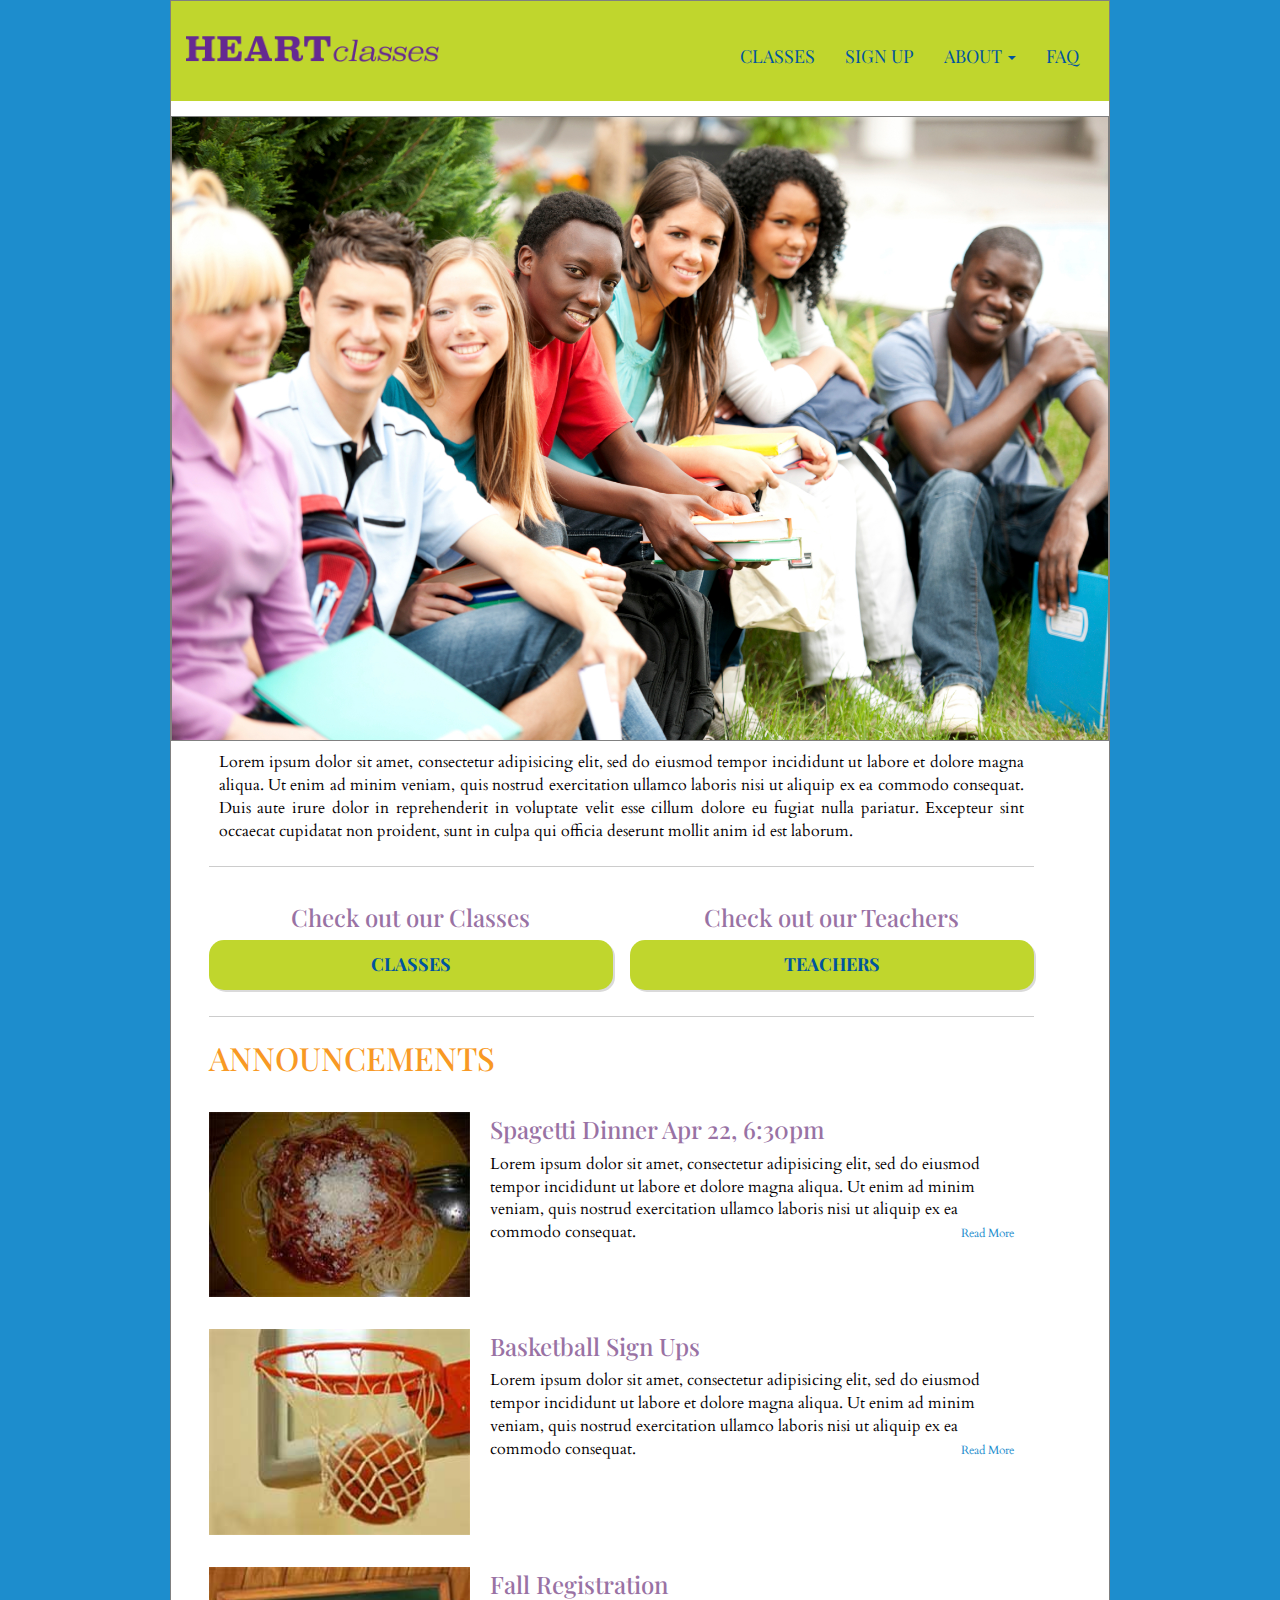
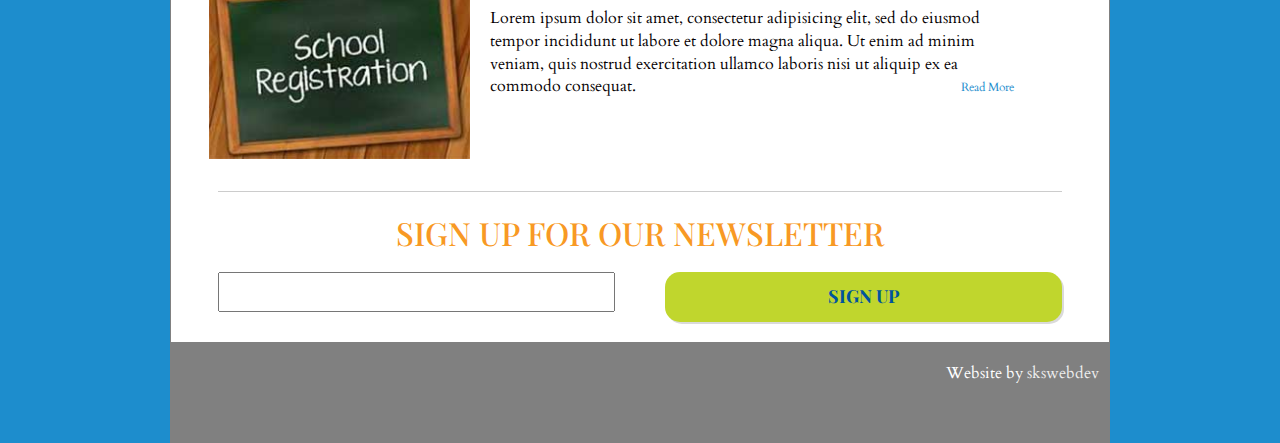
==== commit 694a3b1c: "Added bootstrap nav bar, and change announcments to flex boxes" ====
--- a/index.html
+++ b/index.html
@@ -10,23 +10,26 @@
     <link rel="apple-touch-icon" href="apple-touch-icon.png">
     <!-- Place favicon.ico in the root directory -->
 
+    <!-- Bootstrap -->
+    <link href="css/bootstrap.min.css" rel="stylesheet">
 
     <!--- Fonts --------------------------------- -->
     <link href='https://fonts.googleapis.com/css?family=Cardo:400,400italic,700' rel='stylesheet' type='text/css'>
     <link href="http://fonts.googleapis.com/css?family=Alice|Playfair+Display:900" rel="stylesheet" type="text/css" />
 
     <link rel="stylesheet" href="css/normalize.css">
-    <link rel="stylesheet" href="css/main2.css">
+    <link rel="stylesheet" href="css/main.css">
     <script src="js/vendor/modernizr-2.8.3.min.js"></script>
 </head>
 
 <body>
 
-   <header>
-    <div class="logo">
+
+ <header>
+    <!-- <div class="logo">
         <img src="img/logo.png">
-    </div>
-
+    </div> -->
+<!-- 
     <nav>
         <ul class="menu">
             <li><a href="classes/index.html">Classes</a></li>
@@ -37,15 +40,52 @@
         <div class="clear"></div>
 
     </nav>
+-->
+
+<nav class="navbar navbar-default">
+  <div class="container-fluid">
+    <!-- Brand and toggle get grouped for better mobile display -->
+    <div class="navbar-header">
+      <button type="button" class="navbar-toggle collapsed" data-toggle="collapse" data-target="#bs-example-navbar-collapse-1" aria-expanded="false">
+        <span class="sr-only">Toggle navigation</span>
+        <span class="icon-bar"></span>
+        <span class="icon-bar"></span>
+        <span class="icon-bar"></span>
+    </button>
+    <a class="navbar-brand" href="#"> <img src="img/logo.png"></a>
+</div>
+
+<!-- Collect the nav links, forms, and other content for toggling -->
+<div class="collapse navbar-collapse" id="bs-example-navbar-collapse-1">
+  <ul class="nav navbar-nav navbar-right">
+    <!-- <li class="active"><a href="#">HOME <span class="sr-only">(current)</span></a></li> -->
+    <li ><a href="#">CLASSES</a></li>
+    <li ><a href="#">SIGN UP</a></li>
+    <li class="dropdown">
+      <a href="#" class="dropdown-toggle" data-toggle="dropdown" role="button" aria-haspopup="true" aria-expanded="false">ABOUT <span class="caret"></span></a>
+      <ul class="dropdown-menu">
+        <li><a href="#">Contact</a></li>
+        <li><a href="#">Teacher Bios</a></li>
+    </ul>
+</li>
+<li><a href="#">FAQ</a></li>
+</ul>
+
+
+</div><!-- /.navbar-collapse -->
+</div><!-- /.container-fluid -->
+</nav>
+
 
 
 </header>
 
-<div class="main-content">
-
-    <article class="home-page">
-        <section class="hero-area">
-            <img src="img/hero.jpg" alt="Students Studing">
+
+
+<article class="home-page">
+    <section class="hero-area">
+        <img src="img/hero.jpg" alt="Students Studing">
+        <div class="main-content">
             <p> Lorem ipsum dolor sit amet, consectetur adipisicing elit, sed do eiusmod
                 tempor incididunt ut labore et dolore magna aliqua. Ut enim ad minim veniam,
                 quis nostrud exercitation ullamco laboris nisi ut aliquip ex ea commodo
@@ -63,67 +103,92 @@
                 </div>
                 <div class="clear"></div>
                 <hr>
-            </section>
-
+            </div>
+        </section>
+
+        <div class="main-content">
             <section class="announcements">
+
+
                 <h1> Announcements </h1>
                 <div class="announce-wrapper" >
-                    <figure class="announce-pic">
-                        <a href="announcements/ann1.html"><img src="img/spagetti.jpg" alt="Spagetti"></a>
-                    </figure>
-                    <div class="announce-title">
-                        <a href="announcements/index.html"><h2> Spagetti Dinner Apr 22, 6:30pm </h2></a>
+                    <div class="announce-pic">
+
+                        <figure >
+                         <a href="announcements/ann1.html"><img src="img/spagetti.jpg" alt="Spagetti"></a>
+                        </figure>
+                     </div>
+
+                    <div class="announce-article">
+                        <div class="announce-title">
+                            <a href="announcements/index.html"><h2> Spagetti Dinner Apr 22, 6:30pm </h2></a>
+                        </div>
+                        <div class="announce-text">
+                            <p> Lorem ipsum dolor sit amet, consectetur adipisicing elit, sed do eiusmod
+                                tempor incididunt ut labore et dolore magna aliqua. Ut enim ad minim veniam,
+                                quis nostrud exercitation ullamco laboris nisi ut aliquip ex ea commodo
+                                consequat. 
+                          
+                            <span class="read-more">
+                                <a href="announcements/index.html">Read More</a>
+                            </span> </p>
+                            </div> 
                     </div>
-                    <div class="announce-text">
-                        <p> Lorem ipsum dolor sit amet, consectetur adipisicing elit, sed do eiusmod
-                        tempor incididunt ut labore et dolore magna aliqua. Ut enim ad minim veniam,
-                        quis nostrud exercitation ullamco laboris nisi ut aliquip ex ea commodo
-                        consequat. 
-                        </p>
-                        <div class="read-more">
-                            <a href="announcements/index.html"><p>Read More </p></a>
+                </div>
+
+                 <div class="announce-wrapper" >
+                    <div class="announce-pic">
+
+                        <figure >
+                         <a href="announcements/ann1.html"><img src="img/basketball.jpg" alt="Basketball"></a>
+                        </figure>
+                     </div>
+
+                    <div class="announce-article">
+                        <div class="announce-title">
+                            <a href="announcements/index.html"><h2> Basketball Sign Ups </h2></a>
                         </div>
+                        <div class="announce-text">
+                            <p> Lorem ipsum dolor sit amet, consectetur adipisicing elit, sed do eiusmod
+                                tempor incididunt ut labore et dolore magna aliqua. Ut enim ad minim veniam,
+                                quis nostrud exercitation ullamco laboris nisi ut aliquip ex ea commodo
+                                consequat. 
+                           
+                            <span class="read-more">
+                                <a href="announcements/index.html">Read More</a>
+                            </span> </p>
+                            </div>
                     </div>
                 </div>
-                <div class="clear"></div>
-                 <div class="announce-wrapper" >
-                    <figure class="announce-pic">
-                        <a href="announcements/index.html"><img src="img/registration.jpg" alt="Spagetti"></a>
-                    </figure>
-                    <div class="announce-title">
-                        <a href="announcements/index.html"><h2> Fall Registration </h2></a>
+
+     <div class="announce-wrapper" >
+                    <div class="announce-pic">
+
+                        <figure >
+                         <a href="announcements/ann1.html"><img src="img/registration.jpg" alt="Basketball"></a>
+                        </figure>
+                     </div>
+
+                    <div class="announce-article">
+                        <div class="announce-title">
+                            <a href="announcements/index.html"><h2> Fall Registration </h2></a>
+                        </div>
+                        <div class="announce-text">
+                            <p> Lorem ipsum dolor sit amet, consectetur adipisicing elit, sed do eiusmod
+                                tempor incididunt ut labore et dolore magna aliqua. Ut enim ad minim veniam,
+                                quis nostrud exercitation ullamco laboris nisi ut aliquip ex ea commodo
+                                consequat. 
+                           
+                            <span class="read-more">
+                                <a href="announcements/index.html">Read More</a>
+                            </span> </p>
+                            </div>
                     </div>
-                    <div class="announce-text">
-                        <p> Lorem ipsum dolor sit amet, consectetur adipisicing elit, sed do eiusmod
-                        tempor incididunt ut labore et dolore magna aliqua. Ut enim ad minim veniam,
-                        quis nostrud exercitation ullamco laboris nisi ut aliquip ex ea commodo
-                        consequat. 
-                        </p>
-                        <div class="read-more">
-                            <a href="announcements/index.html"><p>Read More </p></a>
-                        </div>
-                    </div>
-                </div>
-                <div class="clear"></div>
-                <div class="announce-wrapper" >
-                    <figure class="announce-pic">
-                        <a href="announcements/index.html"><img src="img/basketball.jpg" alt="Spagetti"></a>
-                    </figure>
-                    <div class="announce-title">
-                        <a href="announcements/index.html"><h2> Basketball Sign-ups </h2></a>
-                    </div>
-                    <div class="announce-text">
-                        <p> Lorem ipsum dolor sit amet, consectetur adipisicing elit, sed do eiusmod
-                        tempor incididunt ut labore et dolore magna aliqua. Ut enim ad minim veniam,
-                        quis nostrud exercitation ullamco laboris nisi ut aliquip ex ea commodo
-                        consequat. 
-                        </p>
-                        <div class="read-more">
-                            <a href="announcements/index.html"><p>Read More </p></a>
-                        </div>
-                    </div>
-                </div>
-            </section>
+                </div>
+
+                 
+
+            
             <div class="clear"></div>
 
         </article>
@@ -134,28 +199,34 @@
                 <h1> Sign Up for our Newsletter </h1>
                 <input type="text" class="email-input" >
                 <input type="submit" class="btn" value="Sign Up">
+
             </section>
             <div class="clear"></div>
         </aside>
     </div>
     <footer>
-    <p> Website by <a href="http://skswebdev.com/">skswebdev</a></p>
+        <p> Website by <a href="http://skswebdev.com/">skswebdev</a></p>
     </footer>
 
 
-        <script src="https://code.jquery.com/jquery-1.12.0.min.js"></script>
-        <script>window.jQuery || document.write('<script src="js/vendor/jquery-1.12.0.min.js"><\/script>')</script>
-        <script src="js/plugins.js"></script>
-        <script src="js/main.js"></script>
-
-        <!-- Google Analytics: change UA-XXXXX-X to be your site's ID. -->
-        <script>
-            (function(b,o,i,l,e,r){b.GoogleAnalyticsObject=l;b[l]||(b[l]=
-                function(){(b[l].q=b[l].q||[]).push(arguments)});b[l].l=+new Date;
-            e=o.createElement(i);r=o.getElementsByTagName(i)[0];
-            e.src='https://www.google-analytics.com/analytics.js';
-            r.parentNode.insertBefore(e,r)}(window,document,'script','ga'));
-            ga('create','UA-XXXXX-X','auto');ga('send','pageview');
-        </script>
-    </body>
-    </html>
+    <!-- jQuery (necessary for Bootstrap's JavaScript plugins) -->
+    <script src="https://ajax.googleapis.com/ajax/libs/jquery/1.11.3/jquery.min.js"></script>
+    <!-- Include all compiled plugins (below), or include individual files as needed -->
+    <script src="js/bootstrap.min.js"></script>
+
+    <script src="https://code.jquery.com/jquery-1.12.0.min.js"></script>
+    <script>window.jQuery || document.write('<script src="js/vendor/jquery-1.12.0.min.js"><\/script>')</script>
+    <script src="js/plugins.js"></script>
+    <script src="js/main.js"></script>
+
+    <!-- Google Analytics: change UA-XXXXX-X to be your site's ID. -->
+    <script>
+        (function(b,o,i,l,e,r){b.GoogleAnalyticsObject=l;b[l]||(b[l]=
+            function(){(b[l].q=b[l].q||[]).push(arguments)});b[l].l=+new Date;
+        e=o.createElement(i);r=o.getElementsByTagName(i)[0];
+        e.src='https://www.google-analytics.com/analytics.js';
+        r.parentNode.insertBefore(e,r)}(window,document,'script','ga'));
+        ga('create','UA-XXXXX-X','auto');ga('send','pageview');
+    </script>
+</body>
+</html>
--- a/css/main.css
+++ b/css/main.css
@@ -0,0 +1,1072 @@
+/*! HTML5 Boilerplate v5.3.0 | MIT License | https://html5boilerplate.com/ */
+
+/*
+ * What follows is the result of much research on cross-browser styling.
+ * Credit left inline and big thanks to Nicolas Gallagher, Jonathan Neal,
+ * Kroc Camen, and the H5BP dev community and team.
+ */
+
+/* ==========================================================================
+   Base styles: opinionated defaults
+   ========================================================================== */
+
+html {
+    color: #222;
+    font-size: 1em;
+    line-height: 1.4;
+}
+
+/*
+ * Remove text-shadow in selection highlight:
+ * https://twitter.com/miketaylr/status/12228805301
+ *
+ * These selection rule sets have to be separate.
+ * Customize the background color to match your design.
+ */
+
+::-moz-selection {
+    background: #b3d4fc;
+    text-shadow: none;
+}
+
+::selection {
+    background: #b3d4fc;
+    text-shadow: none;
+}
+
+/*
+ * A better looking default horizontal rule
+ */
+
+hr {
+    display: block;
+    height: 1px;
+    border: 0;
+    border-top: 1px solid #ccc;
+    margin: 1em 0;
+    padding: 0;
+}
+
+/*
+ * Remove the gap between audio, canvas, iframes,
+ * images, videos and the bottom of their containers:
+ * https://github.com/h5bp/html5-boilerplate/issues/440
+ */
+
+audio,
+canvas,
+iframe,
+img,
+svg,
+video {
+    vertical-align: middle;
+}
+
+/*
+ * Remove default fieldset styles.
+ */
+
+fieldset {
+    border: 0;
+    margin: 0;
+    padding: 0;
+}
+
+/*
+ * Allow only vertical resizing of textareas.
+ */
+
+textarea {
+    resize: vertical;
+}
+
+/* ==========================================================================
+   Browser Upgrade Prompt
+   ========================================================================== */
+
+.browserupgrade {
+    margin: 0.2em 0;
+    background: #ccc;
+    color: #000;
+    padding: 0.2em 0;
+}
+
+/* ==========================================================================
+   Author's custom styles
+   ========================================================================== */
+
+
+
+html {
+    background-color:#1d8dcd;
+}
+
+body {
+    max-width:940px;
+    margin:0 auto;
+    border:1px solid grey;
+    background-color:white;
+    font-size:16px;
+    font-family: 'Playfair Display', serif;
+}
+
+
+h1 {
+    font-size: 1.5em;
+    color: #f89924;
+    text-transform:uppercase;
+  
+    }
+
+
+h2 {
+    font-size: 1.25rem;
+    color: #9972a4;
+
+
+}
+
+h3 {
+    font-size 1rem;
+    color:#00549e;
+}
+
+h4 {
+    font-size 1rem;
+    color:#c0d62d;
+}
+
+p {
+    font-size:0.875rem;
+    color:#050002;
+    font-family:"Cardo",serif;
+    font-weight: normal;
+    margin: 0 0 23px 0;
+}
+
+ul {
+   font-size:0.875rem;
+    color:#050002;
+    font-family:"Cardo",serif;
+    font-weight: normal;
+    margin: 0 0 23px 0; 
+}
+
+hr {
+    color:purple;
+
+}
+
+a {
+    text-decoration:none;
+}
+
+
+.main-content {
+    width:96%;
+    padding:0 4%;
+   
+
+}
+
+.img {
+    width:100%;
+    height:auto;
+}
+
+
+
+.btn {
+    background-color:#c0d62d;
+    color:#00549e;
+    font-size:1.125rem;
+    font-weight:bold;
+    text-transform:uppercase;
+    text-align: center;
+    box-shadow:2px 2px 0px #DADADA;
+    border:1px soild #DADADA;
+    height:50px;
+    width:100%;
+    border-radius:15px;
+ 
+
+}
+
+
+
+.btn:hover{
+    background-color:#ff00ff;
+}
+
+.clear {
+    clear:both;
+}
+
+/* =========== HEADER =========================================================== */
+header {
+
+    
+    background-color:#c0d62d;
+  
+    
+}
+
+/*.logo {
+    width:90%;
+    margin:0 auto;
+    padding-bottom:10px;
+
+}*/
+/*.navbar-custom {
+    width:100%;
+    background-color:#dddddd;
+    background-color:white;
+}
+
+nav ul {
+    margin-top:10px;
+}*/
+
+.navbar  {
+   background-color:#c0d62d;
+   border:none;
+   margin-bottom:0;
+}
+
+
+.navbar-nav {
+    margin-top:10px;
+}
+
+.navbar-default .navbar-nav .open .dropdown-menu>li>a,
+.dropdown-menu>li>a ,
+.navbar-default .navbar-nav>li>a {
+    color:#00549e;
+    font-size:1.125rem;
+    font-family: 'Playfair Display', serif;
+    text-align:center;  /* remove */
+}
+
+.navbar-default .navbar-nav>li>a:hover {
+   color:#ff00ff;
+}
+
+.navbar-brand {
+    width:80%;
+}
+
+.navbar-brand img {
+    width:100%;
+}
+
+.navbar-default .navbar-nav>.active>a, 
+.navbar-default .navbar-nav>.active>a:focus, 
+.navbar-default .navbar-nav>.active>a:hover {
+   border:4px solid orange; /* remove bottom */
+  /* background-color: #c0d62d; *//* add to bottom */
+   color:#00549e;
+}
+
+.navbar-default .navbar-toggle {
+    background-color:white;
+    border-color: grey;
+}
+
+#bs-example-navbar-collapse-1 {
+background-color:#e1e1e1;
+
+}
+
+.menu {
+    list-style: none;
+}
+
+.menu li {
+    list-style-type:none;
+    display:block; 
+    margin-right:30px;
+    padding:10px 0 10px 0;
+    font-size:1.125rem;
+    font-family: 'Playfair Display', serif;
+    text-transform:uppercase;
+    list-style-type:none;
+    text-align:center;
+    border-bottom:1px solid #dddddd;
+}
+
+
+.menu li a {
+    color:#00549e;
+}
+
+.menu li a:hover {
+    color:#ff00ff;
+}
+
+
+/* =========== HERO AREA =========================================================== */
+
+.hero-area {
+    width:100%;
+}
+
+.hero-area img {
+    width:100%;
+    margin-bottom:10px;
+    border: 1px solid grey;
+}
+
+.hero-area p {
+    text-align:justify;
+    padding:0 10px;
+}
+.class-cta,
+.teacher-cta{
+    text-align:center;
+     margin:10px 0;
+
+}
+
+.class-cta .btn,
+.teacher-cta .btn {
+    width:100%; 
+
+}
+
+
+/* =========== HOME PAGE =========================================================== */
+
+
+article.home-page {
+   width:100%;
+}
+
+
+
+/* =========== ANNOUNCEMENTS =========================================================== */
+
+
+.announcements h2:hover {
+    color:#ff00ff;
+    
+}
+
+
+.announcements {
+    width:100%;
+}
+
+.announce-wrapper { 
+    width:100%;
+    display:flex;
+    justify-content:space-between;
+    align-items:stretch;
+
+}
+
+.announce-pic {
+    flex:1;
+
+    
+}
+
+.announce-pic> figure {
+   margin:1em 0;
+   width:100%;
+}
+
+.announce-article {
+ flex:2;
+ padding:0 20px;
+}
+
+
+
+
+}
+
+.announce-figure {
+    width:100%;
+}
+
+.announce-pic figure img {
+    width:100%;
+}
+
+.announcements h1 {
+  text-transform:uppercase;
+  text-align:center;
+}
+
+
+.announce-text {
+    display:none;
+}
+
+.read-more {
+    float:right;
+}
+
+
+.read-more a{
+    color:#1d8dcd;
+    text-decoration:none;
+    font-size:.75em;
+}
+
+
+
+/*.announce-pic {
+   width:33%;
+   float:left;
+   margin:0 auto;
+   padding:5px 0;
+}
+
+.announce-pic img {
+    width:100%;
+    border:1px solid grey;
+}
+
+.announce-title {
+    width:62%;
+    float:left;
+    padding-left:10px;
+}
+
+.announce-text {
+    display:none;
+}
+
+.announcement-page .announce-pic {
+    width:100%;
+    float:clear;
+}
+
+
+.announcement-page .announce-title {
+    width:100%;
+    float:clear;
+}
+
+.announcement-page .announce-text{
+   display:block;
+}
+*/
+
+
+ /* =========== Class List =========================================================== */
+}
+.class-list-page {
+    width:100%;
+ 
+}
+
+.date-time h2 {
+    color:#ff00ff;
+}
+
+.material-wrapper h3,
+.detail-wrapper h3{
+    color:  #f89924;
+    text-decoration:underline;
+}
+
+.detail-wrapper p {
+    text-align:justify;
+}
+
+
+/* =========== Class Details =========================================================== */
+
+.class-detail-page h1 {
+    text-transform:uppercase;  
+}
+
+.class-detail-page h2 {
+    text-decoration:underline;
+    color:#ff00ff;
+    margin: 0px;
+
+
+}
+
+.day-wrapper {
+    width:100%;
+    padding:10px;
+   
+}
+.individual-class {
+   
+  
+}
+.class-name {
+    width:40%;
+    float:left;
+}
+
+.class-name p {
+     font-size:1.125rem; 
+     text-align:left;
+  
+}
+
+.move-over {
+    padding-left:10px;
+}
+
+.see-input {
+
+    float:left;
+    padding-left: 4%;
+}
+
+.see-input .btn {
+    text-transform:none;
+    font-size:1rem;
+    height:75%;
+    margin-top:10px;
+}
+
+/* =========== About Page =========================================================== */
+
+.about-page {
+    width:100%;
+}
+
+.map-container {
+    position: relative;
+    padding-bottom: 75%;
+    height: 0;
+    overflow: hidden;
+}
+ 
+.map-container iframe {
+    position: absolute;
+    top:0;
+    left: 0;
+    width: 100%;
+    height: 100%;
+}
+
+.team-bio {
+    display:none;
+}
+
+.bio {
+    margin-bottom:15px;
+}
+
+.bio a {
+    color:#00549e;
+    font-weight:700;
+
+}
+
+.bio a:hover {
+    color:#ff00ff;
+}
+
+
+
+#team-img-teacher1 {
+    background-image:url('../img/teacher1.jpg');
+}
+
+#team-img-teacher2 {
+    background-image:url('../img/teacher2.jpg');
+}
+
+#team-img-teacher3 {
+    background-image:url('../img/teacher3.jpg');
+}
+
+#team-img-teacher4 {
+    background-image:url('../img/teacher4.jpg');
+}
+
+#team-img-teacher5 {
+    background-image:url('../img/teacher5.jpg');
+}
+
+#team-img-teacher6 {
+    background-image:url('../img/teacher6.jpg');
+}
+
+.team-img{
+    background-position:center;
+    background-size:cover;
+    background-repeat:no-repeat;
+    width:30%;
+    padding-bottom:30%;
+    float:left;
+    margin-right:20px;
+    border:1px solid #ccc;
+}
+
+ /* =========== Teachers  =========================================================== */
+
+.teachers-page {
+    width:100%;
+}
+
+.teachers-page .team-img{
+    background-position:center;
+    background-size:cover;
+    background-repeat:no-repeat;
+    width:50%;
+    padding-bottom:50%;
+    float:left;
+    margin-right:20px;
+    border:1px solid #ccc;
+}
+
+.teacher-text p{
+    text-align:justify;
+}
+
+
+/* =========== NewsLetter =========================================================== */
+aside {
+    width:90%;
+    margin: 0 auto;
+    text-align:center;
+    margin-bottom:10px;
+}
+
+.email-input{
+  width:90%;
+   margin-bottom:10px;
+   height:40px;
+   color:light-grey;
+}
+
+.newsletter-wrapper .btn {
+    margin-bottom:10px;
+}
+
+/* =========== Signup =========================================================== */
+
+.signup-page {
+    width:100%;
+    margin-bottom:10px;
+}
+
+.signup-page .btn {
+    width:90%;
+    margin-top:10px;
+}
+
+
+/* =========== NewsLetter =========================================================== */
+footer {
+    height:100px;
+    background-color:grey;
+    width:100%;
+   
+   
+}
+
+footer p{
+    margin:20px 10px 0 0px;
+    color:white;
+    float:right;
+}
+
+footer a {
+    color:#EEEEEE;
+}
+
+/* ==========================================================================
+   Helper classes
+   ========================================================================== */
+
+/*
+ * Hide visually and from screen readers
+ */
+
+.hidden {
+    display: none !important;
+}
+
+/*
+ * Hide only visually, but have it available for screen readers:
+ * http://snook.ca/archives/html_and_css/hiding-content-for-accessibility
+ */
+
+.visuallyhidden {
+    border: 0;
+    clip: rect(0 0 0 0);
+    height: 1px;
+    margin: -1px;
+    overflow: hidden;
+    padding: 0;
+    position: absolute;
+    width: 1px;
+}
+
+/*
+ * Extends the .visuallyhidden class to allow the element
+ * to be focusable when navigated to via the keyboard:
+ * https://www.drupal.org/node/897638
+ */
+
+.visuallyhidden.focusable:active,
+.visuallyhidden.focusable:focus {
+    clip: auto;
+    height: auto;
+    margin: 0;
+    overflow: visible;
+    position: static;
+    width: auto;
+}
+
+/*
+ * Hide visually and from screen readers, but maintain layout
+ */
+
+.invisible {
+    visibility: hidden;
+}
+
+/*
+ * Clearfix: contain floats
+ *
+ * For modern browsers
+ * 1. The space content is one way to avoid an Opera bug when the
+ *    `contenteditable` attribute is included anywhere else in the document.
+ *    Otherwise it causes space to appear at the top and bottom of elements
+ *    that receive the `clearfix` class.
+ * 2. The use of `table` rather than `block` is only necessary if using
+ *    `:before` to contain the top-margins of child elements.
+ */
+
+.clearfix:before,
+.clearfix:after {
+    content: " "; /* 1 */
+    display: table; /* 2 */
+}
+
+.clearfix:after {
+    clear: both;
+}
+
+/* ==========================================================================
+   EXAMPLE Media Queries for Responsive Design.
+   These examples override the primary ('mobile first') styles.
+   Modify as content requires.
+   ========================================================================== */
+/* =============================== */
+/* =========== TABLET ============ */
+/* =============================== */
+@media (min-width:768px) {
+
+    h2 {
+        font-size: 1.3125 rem;
+    }
+
+    h3 {
+        font-size 1.125rem;
+        
+    }
+
+    h4 {
+        font-size 1rem;
+    }
+
+    p {
+        font-size:1rem;
+
+    }
+ /* =========== HEADER =========================================================== */
+
+header {
+    padding: 20px 0;
+    background-color:#c0d62d;
+    margin-bottom:15px;
+}
+
+.navbar-default .navbar-nav .open .dropdown-menu>li>a,
+.dropdown-menu>li>a ,
+.navbar-default .navbar-nav>li>a {
+    text-align:left;  
+}
+
+.navbar-default .navbar-nav>li>a:hover {
+ color:#ff00ff;
+}
+
+.navbar-brand {
+    width:100%;
+}
+
+.navbar-default .navbar-nav>.active>a, 
+.navbar-default .navbar-nav>.active>a:focus, 
+.navbar-default .navbar-nav>.active>a:hover {
+   background-color: #c0d62d; 
+   color:#00549e;
+}
+
+#bs-example-navbar-collapse-1 {
+    background-color:#c0d62d;
+
+}
+
+    /* =========== CALL TO ACTION =========================================================== */
+
+    .class-cta {
+        width:49%;
+        float:left;
+        margin-top:0px
+    }
+
+    .teacher-cta{
+        width:49%;
+        float:right;
+        margin-top:0px;
+    }
+
+   /* =========== ANNOUNCMENT =========================================================== */
+
+.announcements h1 {
+   text-align:left;
+}
+.announce-text {
+    display:block;
+}
+
+    /* =========== About =========================================================== */
+
+
+    .map-container {
+        position: relative;
+        padding-bottom: 37.5%;
+        height: 0;
+        overflow: hidden;
+        float:right;
+        width:50%;
+    }
+
+    .map-container iframe {
+        position: absolute;
+        top:0;
+        left: 0;
+        width: 100%;
+        height: 100%;
+    }
+
+
+    .address {
+        width:50%;
+        float:left;
+    }
+
+    .bio {
+        width:33.3%;
+        float:left;
+    }
+
+    .team-name {
+        clear:both;
+    }
+
+    .team-img{
+
+        width:50%;
+        padding-bottom:50%;
+
+    }
+
+
+    /* =========== Teachers  =========================================================== */
+
+
+
+    .teachers-page .team-img{
+
+        width:30%;
+        padding-bottom:30%;
+
+    }
+
+
+    /* =========== NewsLetter =========================================================== */
+
+    .email-input{
+        width:47%;
+        float:left;
+       }
+
+    .newsletter-wrapper .btn {
+
+        width:47%;
+        float:right;
+    }
+
+ /* =========== Classes =========================================================== */
+ .day-wrapper {
+ width:47%;
+float:left;
+
+}
+/* =========== Signup =========================================================== */
+
+.signup-page {
+    width:100%;
+    margin-bottom:30px;
+}
+
+.signup-page .btn {
+   
+}
+
+.signup-page input {
+    width:90%;
+}
+
+.submit-wrapper {
+    width:50%;
+    margin: 0 auto;
+}
+
+.input-wrapper {
+    width:50%;
+    float:left;
+}
+
+
+}
+/* =========== DESKTOP ============ */
+
+@media (min-width:940px) {
+    html {
+        background-color:#1d8dcd;
+    }
+
+    body {
+        max-width:940px;
+        margin:0 auto;
+        border:1px solid grey;
+        background-color:white;
+
+    }
+
+    h1 {
+        font-size:2rem;
+    }
+
+    h2 {
+        font-size: 1.5rem;
+
+    }
+
+    h3 {
+        font-size :1.3125rem;
+    }
+
+    h4 {
+        font-size 1rem;
+        color:#c0d62d;
+    }
+
+ 
+
+
+    /* =========== About =========================================================== */
+
+
+    .bio {
+        width:25%;
+        float:left;
+    }
+
+
+    .team-img{
+
+        width:50%;
+        padding-bottom:50%;
+
+    }
+
+}
+
+
+
+/* ==========================================================================
+   Print styles.
+   Inlined to avoid the additional HTTP request:
+   http://www.phpied.com/delay-loading-your-print-css/
+   ========================================================================== */
+
+@media print {
+    *,
+    *:before,
+    *:after,
+    *:first-letter,
+    *:first-line {
+        background: transparent !important;
+        color: #000 !important; /* Black prints faster:
+                                   http://www.sanbeiji.com/archives/953 */
+        box-shadow: none !important;
+        text-shadow: none !important;
+    }
+
+    a,
+    a:visited {
+        text-decoration: underline;
+    }
+
+    a[href]:after {
+        content: " (" attr(href) ")";
+    }
+
+    abbr[title]:after {
+        content: " (" attr(title) ")";
+    }
+
+    /*
+     * Don't show links that are fragment identifiers,
+     * or use the `javascript:` pseudo protocol
+     */
+
+    a[href^="#"]:after,
+    a[href^="javascript:"]:after {
+        content: "";
+    }
+
+    pre,
+    blockquote {
+        border: 1px solid #999;
+        page-break-inside: avoid;
+    }
+
+    /*
+     * Printing Tables:
+     * http://css-discuss.incutio.com/wiki/Printing_Tables
+     */
+
+    thead {
+        display: table-header-group;
+    }
+
+    tr,
+    img {
+        page-break-inside: avoid;
+    }
+
+    img {
+        max-width: 100% !important;
+    }
+
+    p,
+    h2,
+    h3 {
+        orphans: 3;
+        widows: 3;
+    }
+
+    h2,
+    h3 {
+        page-break-after: avoid;
+    }
+}
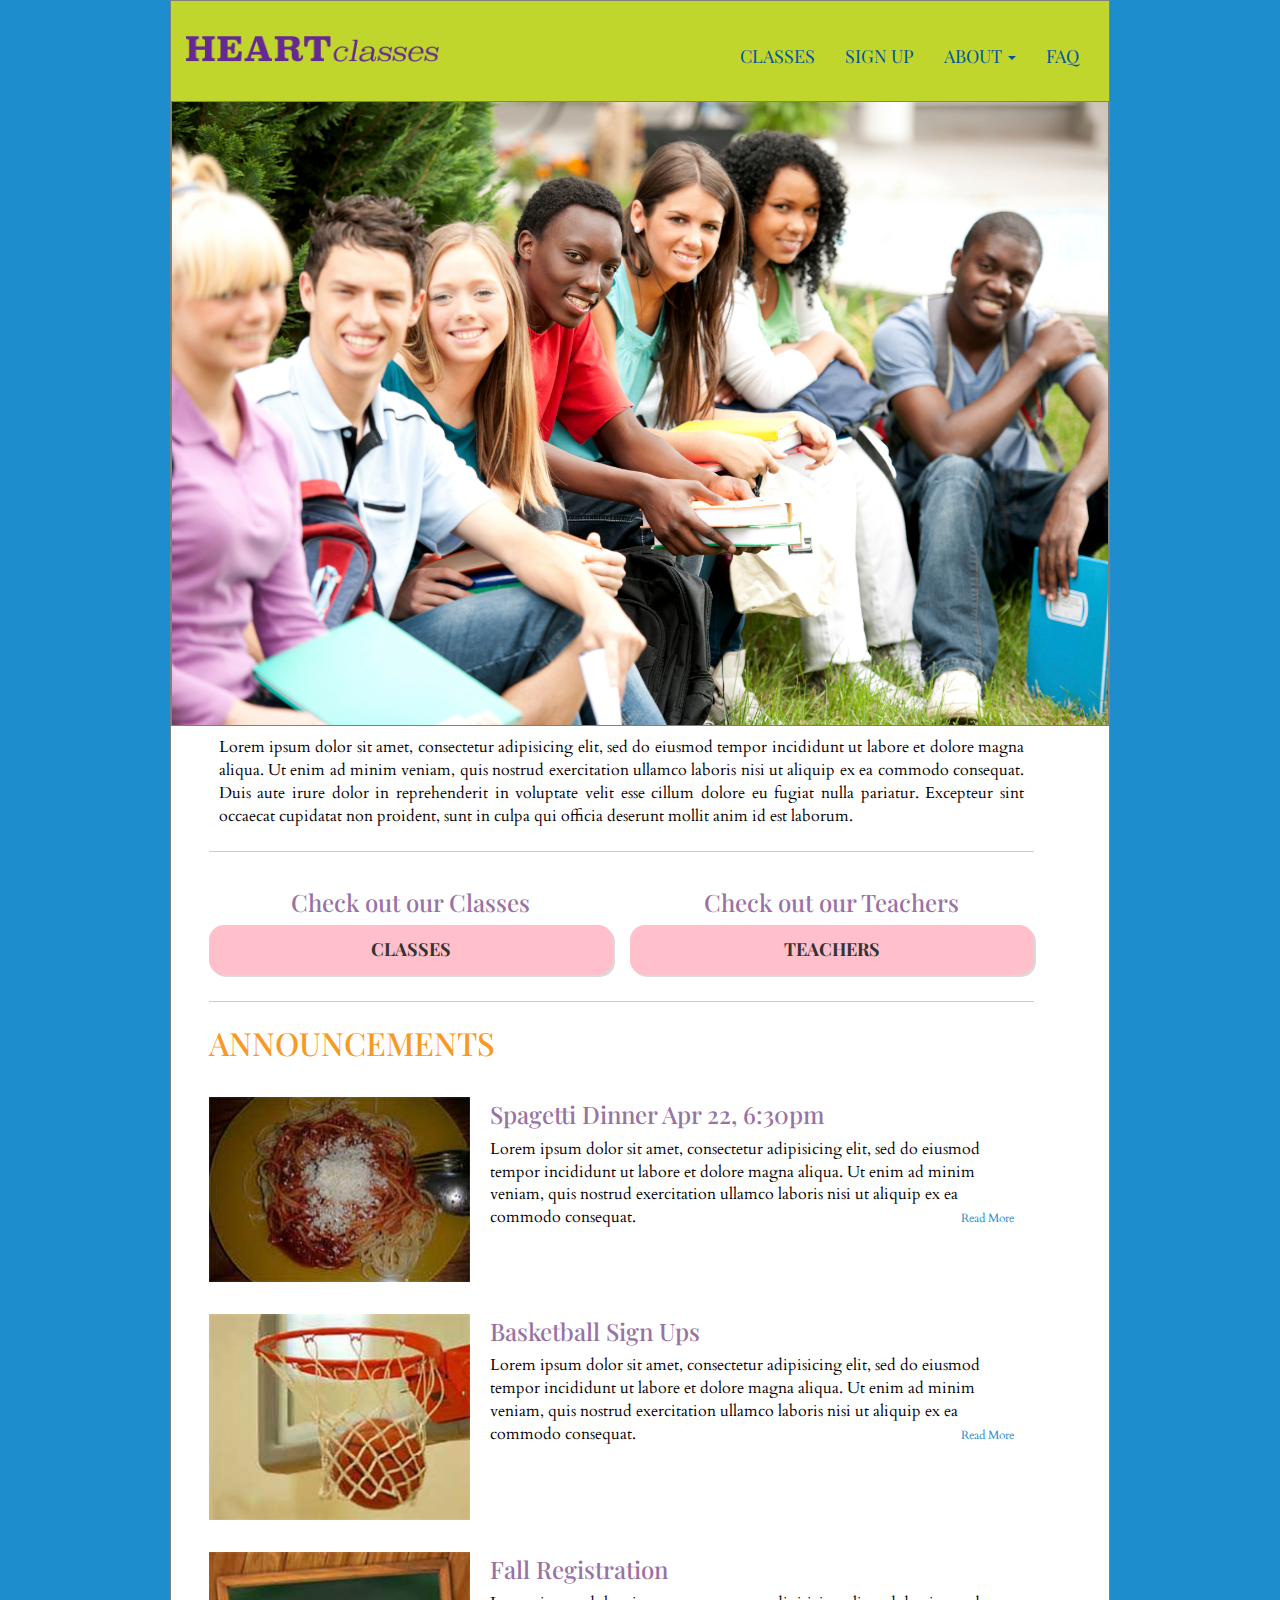
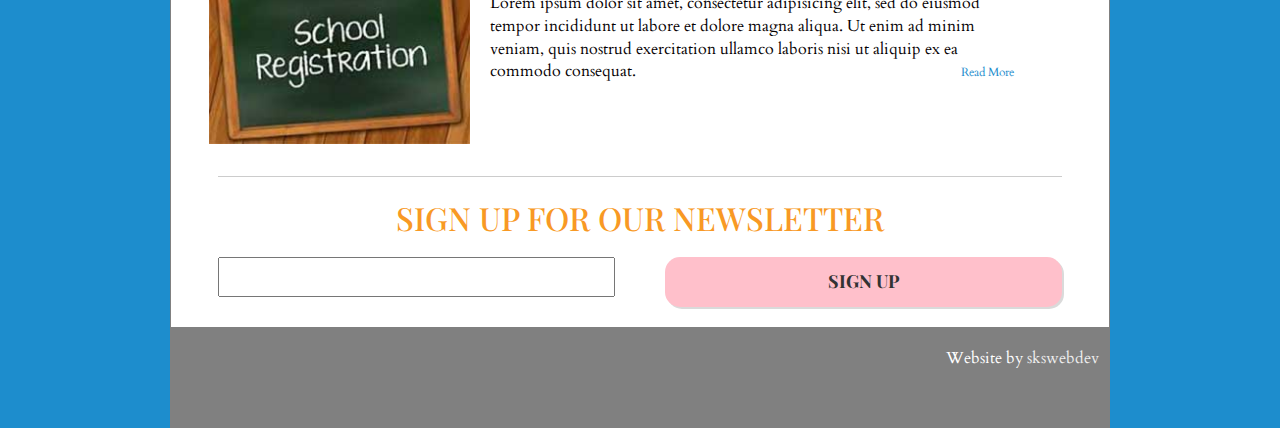
==== commit c923d449: "Fixed 404 error when clicking front page announcment pictures or titles" ====
--- a/index.html
+++ b/index.html
@@ -26,58 +26,36 @@
 
 
  <header>
-    <!-- <div class="logo">
-        <img src="img/logo.png">
-    </div> -->
-<!-- 
-    <nav>
-        <ul class="menu">
-            <li><a href="classes/index.html">Classes</a></li>
-            <li><a href="signup/index.html">Sign Up</a></li>
-            <li><a href="about/index.html">About</a></li>
-            <li><a href="about/faq.html">FAQ</a></li>
-        </ul> 
-        <div class="clear"></div>
-
+   <nav class="navbar navbar-default">
+        <div class="container-fluid">
+            <!-- Brand and toggle get grouped for better mobile display -->
+            <div class="navbar-header">
+                <button type="button" class="navbar-toggle collapsed" data-toggle="collapse" data-target="#bs-example-navbar-collapse-1" aria-expanded="false">
+                    <span class="sr-only">Toggle navigation</span>
+                    <span class="icon-bar"></span>
+                    <span class="icon-bar"></span>
+                    <span class="icon-bar"></span>
+                </button>
+                <a class="navbar-brand" href="#"> <img src="img/logo.png"></a>
+            </div>
+            <!-- Collect the nav links, forms, and other content for toggling -->
+            <div class="collapse navbar-collapse" id="bs-example-navbar-collapse-1">
+                <ul class="nav navbar-nav navbar-right">
+                    <!-- <li class="active"><a href="#">HOME <span class="sr-only">(current)</span></a></li> -->
+                    <li ><a href="classes/index.html">CLASSES</a></li>
+                    <li ><a href="signup/index.html">SIGN UP</a></li>
+                    <li class="dropdown">
+                        <a href="about/index.html" class="dropdown-toggle" data-toggle="dropdown" role="button" aria-haspopup="true" aria-expanded="false">ABOUT <span class="caret"></span></a>
+                        <ul class="dropdown-menu">
+                            <li><a href="about/index.html">Contact</a></li>
+                            <li><a href="about/index.html#teachers">Teacher Bios</a></li>
+                        </ul>
+                    </li>
+                    <li><a href="about/faq.html">FAQ</a></li>
+                </ul>
+            </div><!-- /.navbar-collapse -->
+        </div><!-- /.container-fluid -->
     </nav>
--->
-
-<nav class="navbar navbar-default">
-  <div class="container-fluid">
-    <!-- Brand and toggle get grouped for better mobile display -->
-    <div class="navbar-header">
-      <button type="button" class="navbar-toggle collapsed" data-toggle="collapse" data-target="#bs-example-navbar-collapse-1" aria-expanded="false">
-        <span class="sr-only">Toggle navigation</span>
-        <span class="icon-bar"></span>
-        <span class="icon-bar"></span>
-        <span class="icon-bar"></span>
-    </button>
-    <a class="navbar-brand" href="#"> <img src="img/logo.png"></a>
-</div>
-
-<!-- Collect the nav links, forms, and other content for toggling -->
-<div class="collapse navbar-collapse" id="bs-example-navbar-collapse-1">
-  <ul class="nav navbar-nav navbar-right">
-    <!-- <li class="active"><a href="#">HOME <span class="sr-only">(current)</span></a></li> -->
-    <li ><a href="#">CLASSES</a></li>
-    <li ><a href="#">SIGN UP</a></li>
-    <li class="dropdown">
-      <a href="#" class="dropdown-toggle" data-toggle="dropdown" role="button" aria-haspopup="true" aria-expanded="false">ABOUT <span class="caret"></span></a>
-      <ul class="dropdown-menu">
-        <li><a href="#">Contact</a></li>
-        <li><a href="#">Teacher Bios</a></li>
-    </ul>
-</li>
-<li><a href="#">FAQ</a></li>
-</ul>
-
-
-</div><!-- /.navbar-collapse -->
-</div><!-- /.container-fluid -->
-</nav>
-
-
-
 </header>
 
 
@@ -115,7 +93,7 @@
                     <div class="announce-pic">
 
                         <figure >
-                         <a href="announcements/ann1.html"><img src="img/spagetti.jpg" alt="Spagetti"></a>
+                         <a href="announcements/index.html"><img src="img/spagetti.jpg" alt="Spagetti"></a>
                         </figure>
                      </div>
 
@@ -140,7 +118,7 @@
                     <div class="announce-pic">
 
                         <figure >
-                         <a href="announcements/ann1.html"><img src="img/basketball.jpg" alt="Basketball"></a>
+                         <a href="announcements/index.html"><img src="img/basketball.jpg" alt="Basketball"></a>
                         </figure>
                      </div>
 
@@ -165,7 +143,7 @@
                     <div class="announce-pic">
 
                         <figure >
-                         <a href="announcements/ann1.html"><img src="img/registration.jpg" alt="Basketball"></a>
+                         <a href="announcements/index.html"><img src="img/registration.jpg" alt="Basketball"></a>
                         </figure>
                      </div>
 
@@ -185,10 +163,7 @@
                             </div>
                     </div>
                 </div>
-
-                 
-
-            
+        
             <div class="clear"></div>
 
         </article>
--- a/css/main.css
+++ b/css/main.css
@@ -177,8 +177,8 @@
 
 
 .btn {
-    background-color:#c0d62d;
-    color:#00549e;
+    background-color:pink;
+    color:$main-menu;
     font-size:1.125rem;
     font-weight:bold;
     text-transform:uppercase;
@@ -207,6 +207,7 @@
 
     
     background-color:#c0d62d;
+    padding-bottom:20px;
   
     
 }
@@ -262,7 +263,7 @@
 .navbar-default .navbar-nav>.active>a, 
 .navbar-default .navbar-nav>.active>a:focus, 
 .navbar-default .navbar-nav>.active>a:hover {
-   border:4px solid orange; /* remove bottom */
+   border-bottom:4px solid orange; /* remove bottom */
   /* background-color: #c0d62d; *//* add to bottom */
    color:#00549e;
 }
@@ -341,7 +342,14 @@
    width:100%;
 }
 
-
+/* =========== Single ANNOUNCEMENTS =========================================================== */
+
+.single-announcement-page {
+    
+    text-align:justify;
+
+    
+}
 
 /* =========== ANNOUNCEMENTS =========================================================== */
 
@@ -783,7 +791,7 @@
 header {
     padding: 20px 0;
     background-color:#c0d62d;
-    margin-bottom:15px;
+   
 }
 
 .navbar-default .navbar-nav .open .dropdown-menu>li>a,
@@ -825,6 +833,22 @@
         float:right;
         margin-top:0px;
     }
+
+/* =========== Single ANNOUNCEMENTS =========================================================== */
+
+
+.single-announce-pic {
+    
+    width:37%;
+    float:left;
+
+
+}
+.single-announce-pic img {
+    width:95%;
+   
+    margin: 0 10px 10px 0;
+}
 
    /* =========== ANNOUNCMENT =========================================================== */
 
